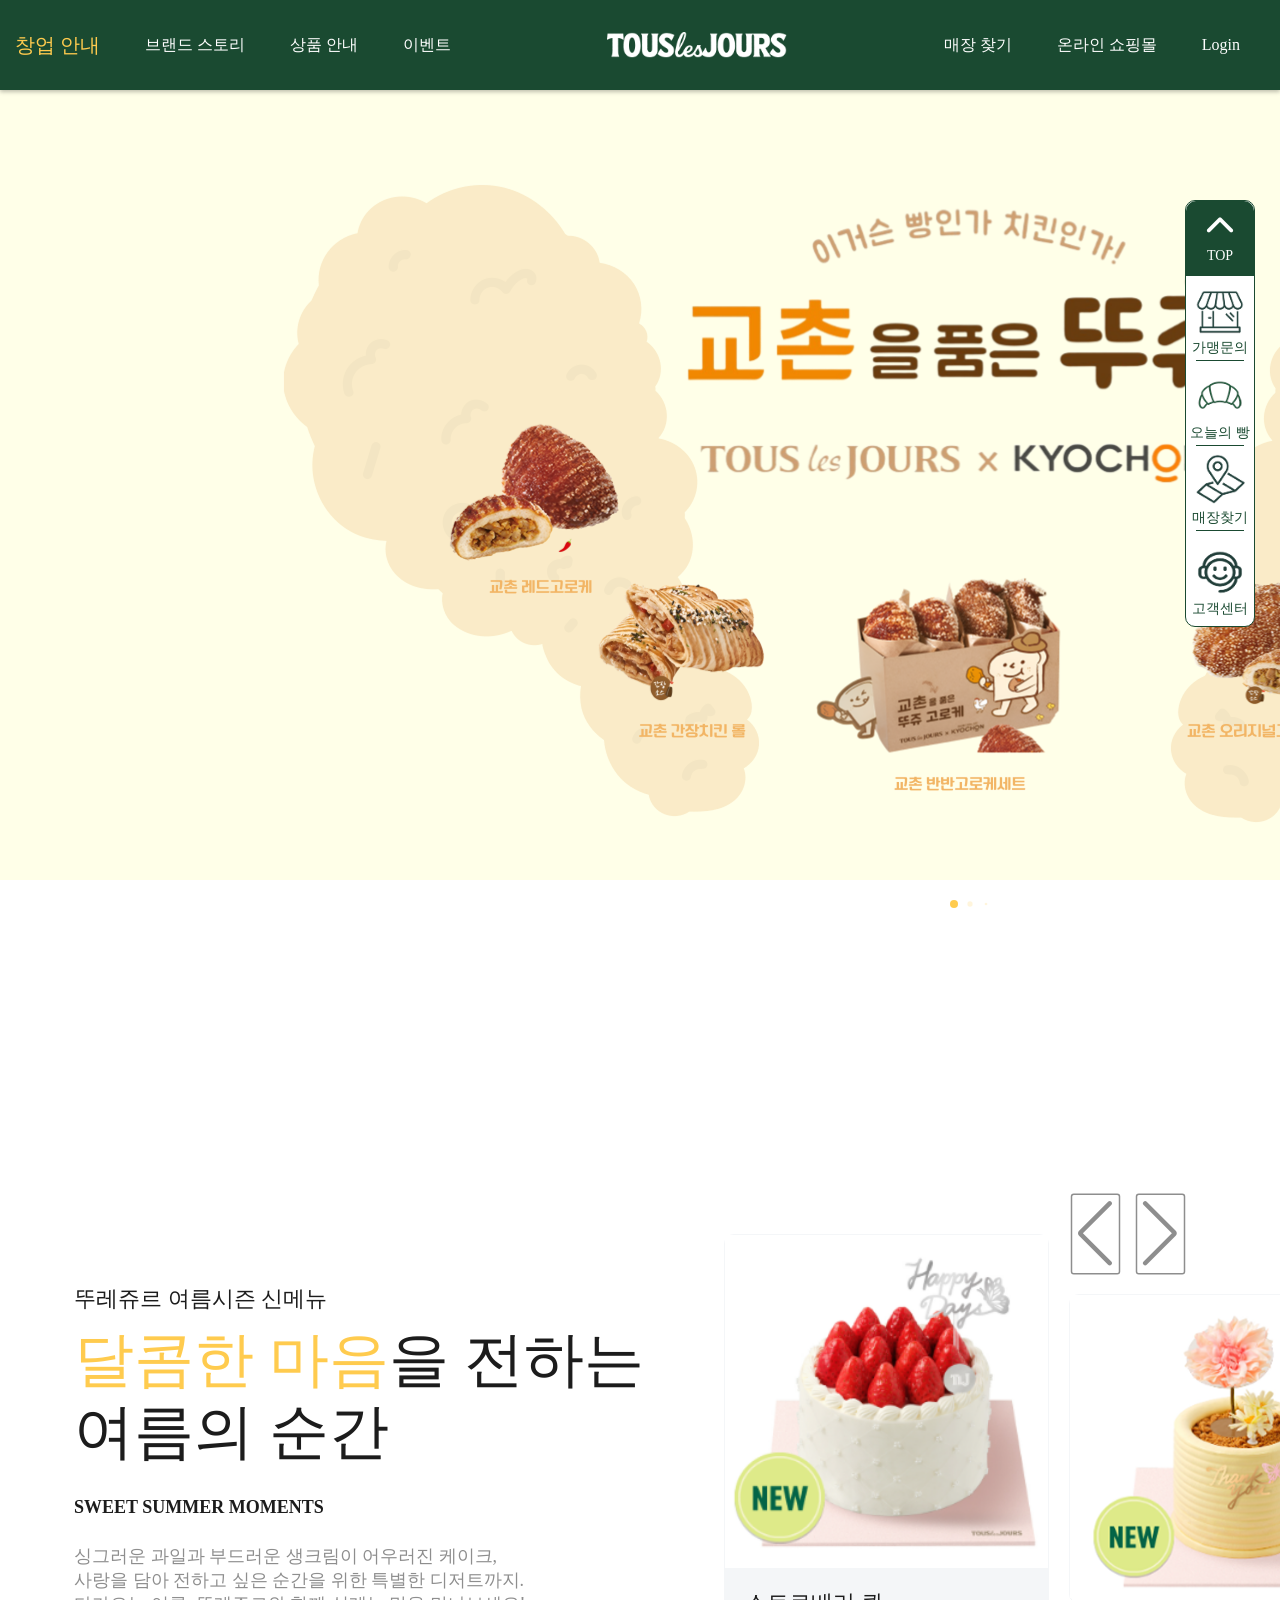
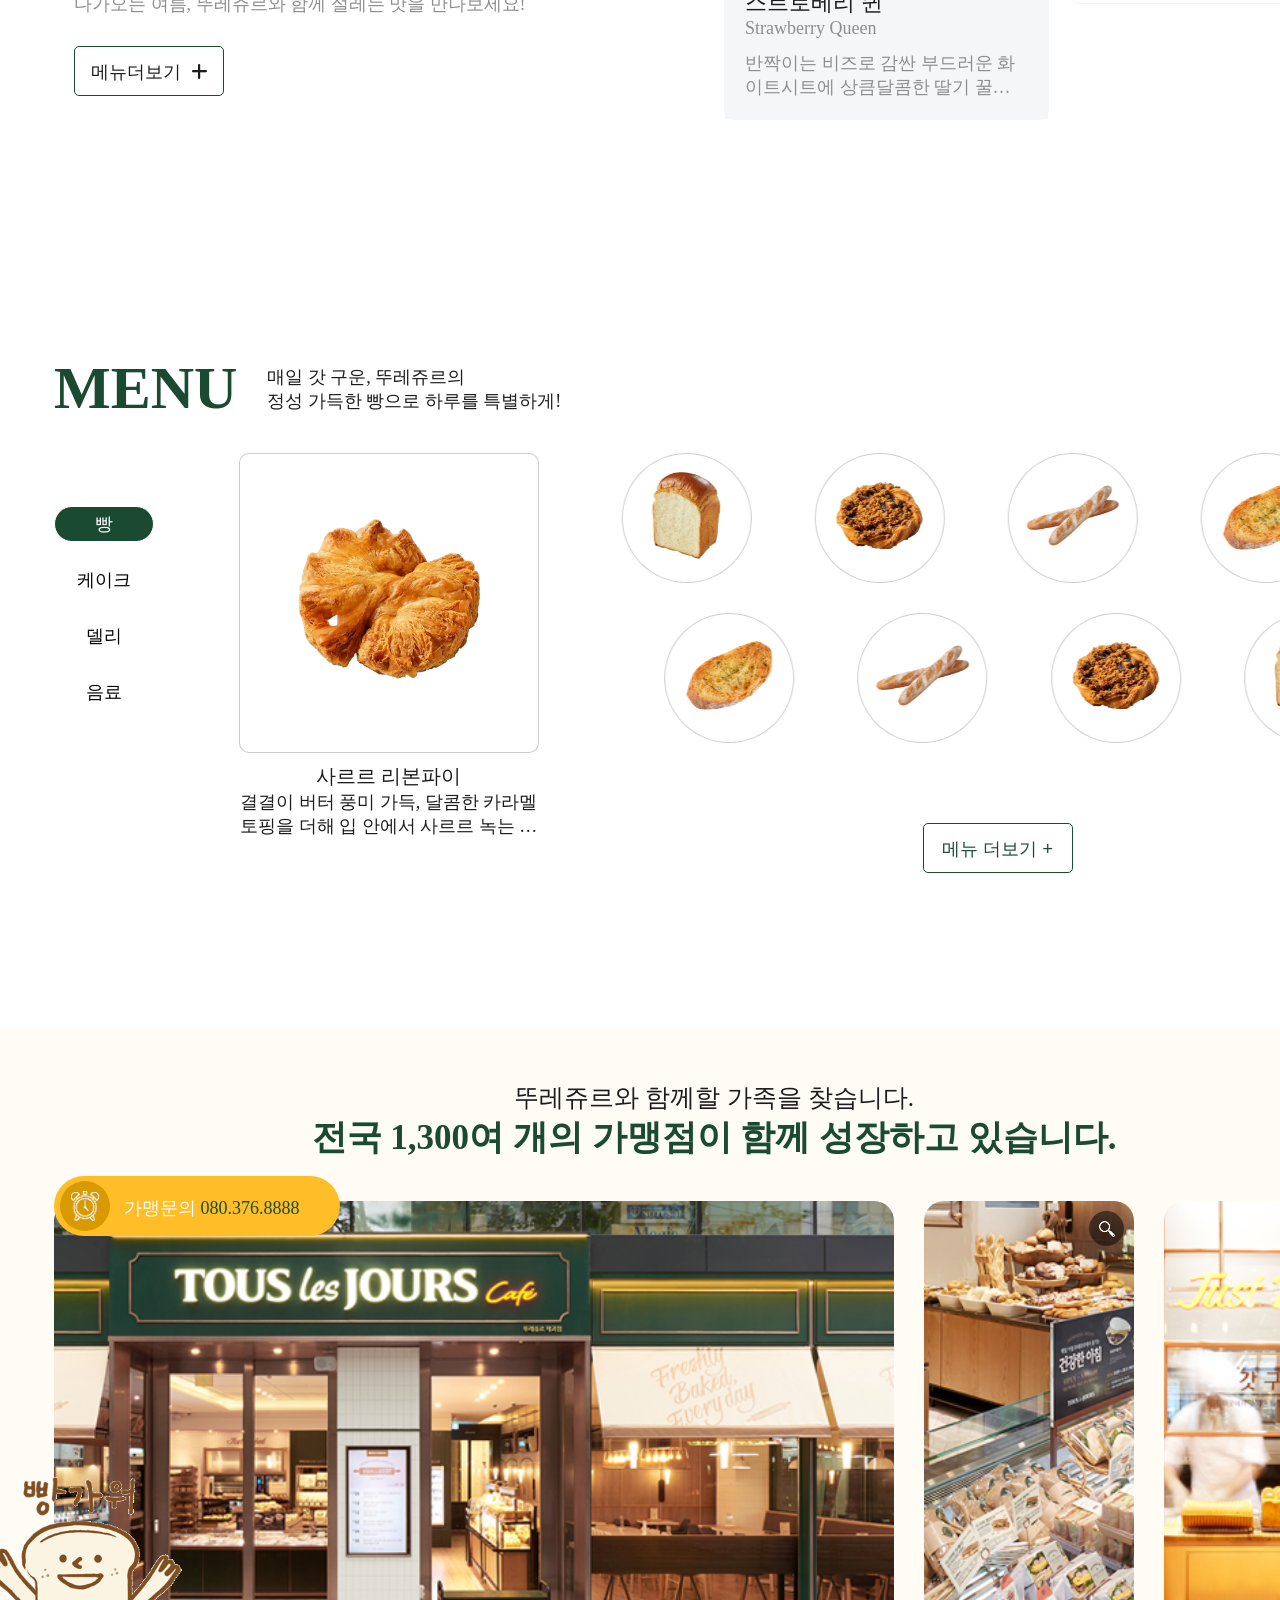
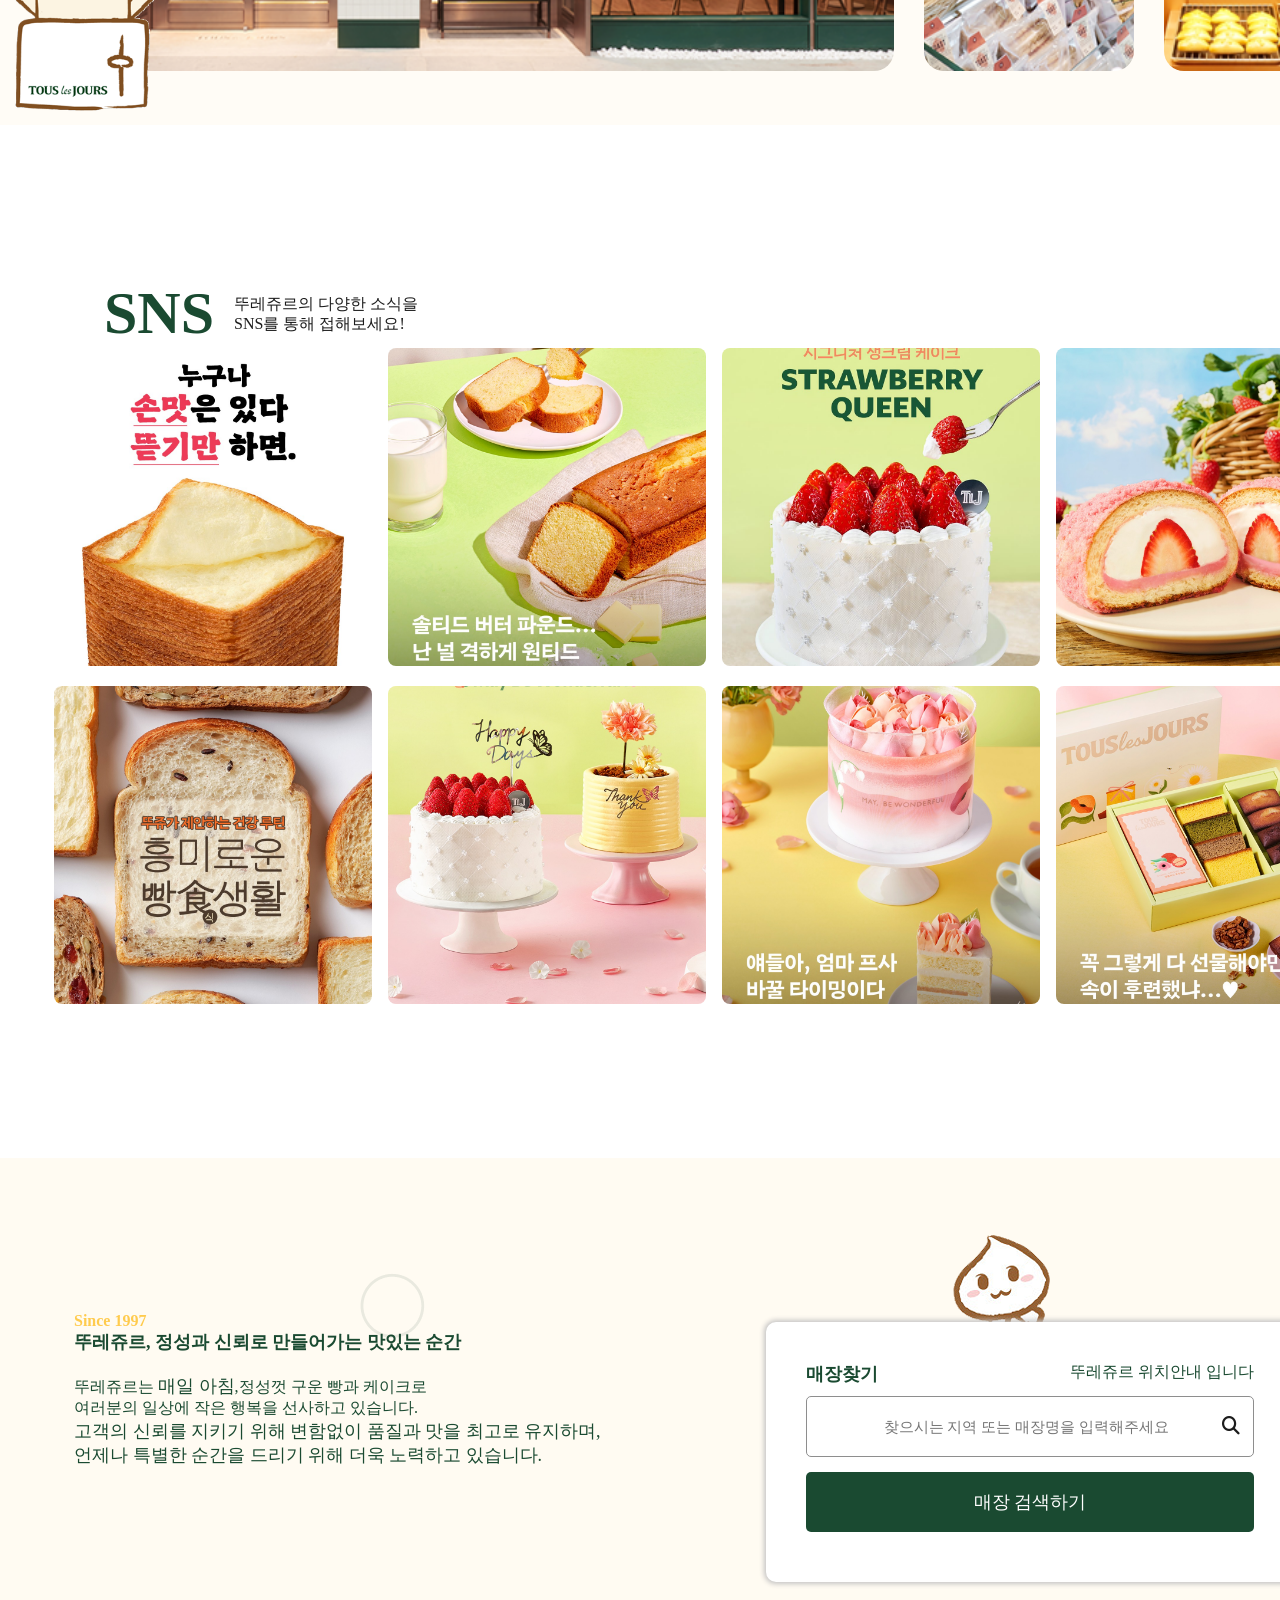
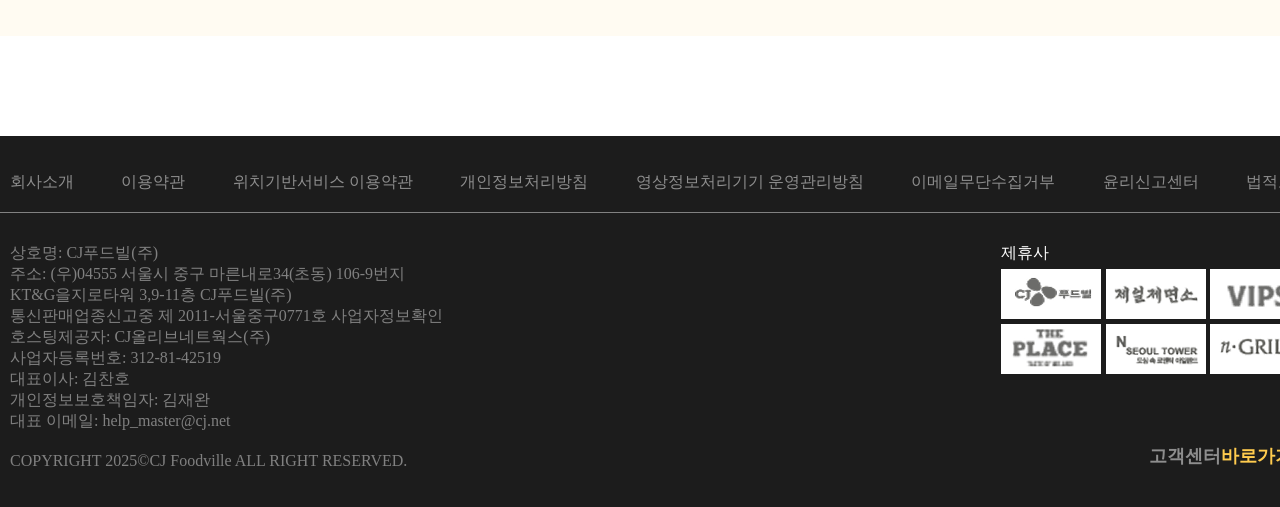
==== index.html @ 9da5d049 "lnital commit" ====
<!DOCTYPE html>
<html lang="en">

<head>
  <meta charset="UTF-8">
  <meta http-equiv="X-UA-Compatible" content="IE=edge">
  <meta name="viewport" content="width=device-width, initial-scale=1.0">
  <!-- 파비콘 -->
  <link rel="icon" href="images/pavicon.jpg">
  <title>뚜레쥬르</title>
  <link rel="stylesheet" href="css/style.css">
  <!-- swiper -->
  <link rel="stylesheet" href="https://cdn.jsdelivr.net/npm/swiper@11/swiper-bundle.min.css" />
  <!-- AOS -->
  <link rel="stylesheet" href="https://unpkg.com/aos@next/dist/aos.css" />

</head>

<body>
  <!-- header -->
  <header class="header">
    <!-- 서치 영역 -->
    <div class="search-header">
      <div class="search-wrap">
        <form action="">
          <input type="text" placeholder="Search">
        </form>
        <button class="close-btn">
          <i class="fa-solid fa-xmark fa-xl"></i>
        </button>
      </div>
    </div>
    <!-- 메뉴 영역 -->
    <div class="inner">
      <div class="container">
        <!-- nav -->
        <nav class="nav">
          <div class="gnb">
            <!-- 메뉴 로고 기준 왼쪽 -->
            <div class="gnb-left">
              <ul class="primary-menu">
                <li>
                  <a href="franchise.html">창업 안내</a>
                </li>
                <li>
                  <a href="brand.html">브랜드 스토리</a>
                </li>
                <li>
                  <a href="#none">상품 안내</a>
                  <!-- 서브 메뉴 -->
                  <div class="mega-menu">
                    <ul class="sub-menu">
                      <li>
                        <a href="product.html">전체</a>
                      </li>
                      <li>
                        <a href="#none">빵</a>
                      </li>
                      <li>
                        <a href="#none">케이크</a>
                      </li>
                      <li>
                        <a href="#none">델리</a>
                      </li>
                      <li>
                        <a href="#none">디저트/스낵</a>
                      </li>
                      <li>
                        <a href="#none">음료</a>
                      </li>
                    </ul>
                    <a href="#none">
                      <img src="images/test-img.png" alt="sub_menu-img">
                    </a>
                  </div>
                </li>
                <li>
                  <a href="#none">이벤트</a>
                  <!-- 서브 메뉴 -->
                  <div class="mega-menu">
                    <ul class="sub-menu">
                      <li>
                        <a href="#none">진행중인 이벤트</a>
                      </li>
                      <li>
                        <a href="#none">이벤트 당첨자</a>
                      </li>
                      <li>
                        <a href="#none">CJ ONE 멤버쉽</a>
                      </li>
                    </ul>
                    <a href="#none">
                      <img src="images/test-img.png" alt="sub_menu-img">
                    </a>
                  </div>
                </li>
              </ul>
            </div>
            <a href="index.html" id="logo">
              <img src="images/brand-logo-white.png" alt="logo-white">
              <img src="images/brand-logo.png" alt="logo-main-color">
            </a>
            <!-- 메뉴 오른쪽 -->
            <div class="gnb-right">
              <ul class="primary-menu">
                <li>
                  <a href="findStore.html">매장 찾기</a>
                </li>
                <li>
                  <a href="#none">온라인 쇼핑몰</a>
                  <!-- 서브 메뉴 -->
                  <div class="mega-menu">
                    <ul class="sub-menu">
                      <li>
                        <a href="#none">뚜레쥬르 앱</a>
                      </li>
                      <li>
                        <a href="#none">홈페이지 전용 예약 발송</a>
                      </li>
                      <li>
                        <a href="#none">꽃 케이크 택배배송</a>
                      </li>
                    </ul>
                    <a href="#none">
                      <img src="images/test-img.png" alt="sub_menu-img">
                    </a>
                  </div>
                </li>
                <li>
                  <a href="#none">Login</a>
                </li>
                <li>
                  <a href="#none">
                    <i class="fa-solid fa-magnifying-glass fa-lg reading-glasses"></i>
                  </a>
                </li>
              </ul>
            </div>
          </div>
        </nav>
        <div class="moblie-sec-wrap">
          <button class="hamburger">
            <i class="fa-solid fa-bars fa-xl"></i>
          </button>
          <a href="index.html" id="logo">
            <img src="images/brand-logo-white.png" alt="logo-white">
            <img src="images/brand-logo.png" alt="logo-main-color">
          </a>
          <button class="reading-glasses">
            <i class="fa-solid fa-magnifying-glass fa-lg"></i>
          </button>
        </div>
      </div>
    </div>
    <!--모바일 메뉴-->
    <div class="mobile-nav">
      <div class="mobile-nav-wrap">
        <div class="top-wrap">
          <button class="hamburger-close">
            <i class="fa-solid fa-xmark fa-xl"></i>
          </button>
          <a href="#none">Login</a>
        </div>
        <ul class="primary-menu">
          <li>
            <a href="franchise.html">창업 안내</a>
          </li>
          <li>
            <a href="brand.html">브랜드 스토리</a>
          </li>
          <li>
            <a href="product.html" class="accodion-btn">상품 안내</a>
            <!-- 서브 메뉴 -->
            <div class="mega-menu">
              <ul class="sub-menu">
                <li>
                  <a href="product.html">전체</a>
                </li>
                <li>
                  <a href="#none">빵</a>
                </li>
                <li>
                  <a href="#none">케이크</a>
                </li>
                <li>
                  <a href="#none">델리</a>
                </li>
                <li>
                  <a href="#none">디저트/스낵</a>
                </li>
                <li>
                  <a href="#none">음료</a>
                </li>
              </ul>
            </div>
          </li>
          <li>
            <a href="#none" class="accodion-btn">이벤트</a>
            <!-- 서브 메뉴 -->
            <div class="mega-menu">
              <ul class="sub-menu">
                <li>
                  <a href="#none">진행중인 이벤트</a>
                </li>
                <li>
                  <a href="#none">이벤트 당첨자</a>
                </li>
                <li>
                  <a href="#none">CJ ONE 멤버쉽</a>
                </li>
              </ul>
            </div>
          </li>
          <li>
            <a href="findStore.html">매장 찾기</a>
          </li>
          <li>
            <a href="#none" class="accodion-btn">온라인 쇼핑몰</a>
            <!-- 서브 메뉴 -->
            <div class="mega-menu">
              <ul class="sub-menu">
                <li>
                  <a href="#none">뚜레쥬르 앱</a>
                </li>
                <li>
                  <a href="#none">홈페이지 전용 예약 발송</a>
                </li>
                <li>
                  <a href="#none">꽃 케이크 택배배송</a>
                </li>
              </ul>
            </div>
          </li>
        </ul>
        <div class="sns_list">
          <p>Follow Us</p>
          <div class="sns_wrap">
            <div>
              <a href="#none">
                <img src="images/facebook.png" alt="facebook-icon">
              </a>
            </div>
            <div>
              <a href="#none">
                <img src="images/twitter.png" alt="twitter-icon">
              </a>
            </div>
            <div>
              <a href="#none">
                <img src="images/instargram.png" alt="instargram-icon">
              </a>
            </div>
          </div>
        </div>
      </div>
    </div>
  </header>
  <main>
    <!-- mainVisual 섹션 -->
    <section class="mainVisual">
      <div class="swiper mySwiper09">
        <div class="swiper-wrapper">
          <div class="swiper-slide"><img src="images/main-visual01l.png" alt="1"></div>
          <div class="swiper-slide"><img src="images/main-visual02.png" alt="2"></div>
          <div class="swiper-slide"><img src="images/main-visual03.png" alt="3"></div>
        </div>

      </div>
      <div class="swiper-pagination2"></div>
      <script src="https://cdn.jsdelivr.net/npm/swiper@11/swiper-bundle.min.js"></script>
    </section>
    <!--section :: new-menu-->
    <section class="new-menu">
      <div class="inner">
        <div class="new-menu-wrap">
          <ul>
            <li class="new-menu-left">
              <div class="cont-title-wrap" data-aos="fade-up" data-aos-duration="2000">
                <div class="cont-title-info">뚜레쥬르 여름시즌 신메뉴</div>
                <div class="cont-title"><span class="title-yellow"> 달콤한 마음</span>을 전하는 <br>
                  여름의 순간</div>
              </div>
              <div class="cont-text-box" data-aos="fade-up" data-aos-duration="2000">
                <div class="cont-text"><b>SWEET SUMMER MOMENTS</b></div>
                <div class="cont-text-info">싱그러운 과일과 부드러운 생크림이 어우러진 케이크,<br>사랑을 담아 전하고 싶은 순간을 위한 특별한 디저트까지.<br>다가오는 여름,
                  뚜레쥬르와 함께 설레는 맛을 만나보세요!</div>
                <div class="more-btn">
                  <a href="product.html">
                    메뉴더보기<i class="fa-solid fa-plus"></i>
                  </a>
                </div>
              </div>
            </li>
            <li class="new-menu-right" data-aos="fade-down" data-aos-easing="linear" data-aos-duration="1200">
              <div class="swiper-wrap">
                <div class="swiper">
                  <div class="swiper-overflow-container">
                    <div class="swiper-container">
                      <div class="swiper mySwiper10">
                        <div class="swiper-wrapper">
                          <div class="swiper-slide card1">
                            <div class="cont-gallery-list-box">
                              <img src="images/new-menu01.png" alt="">
                              <div class="cont-text-box">
                                <div class="cont-text">
                                  <div class="cont-text-inner">
                                    <div class="cont-text-title">스트로베리 퀸</div>
                                    <div class="cont-text-info">Strawberry Queen</div>
                                  </div>
                                </div>
                                <div class="cont-text-info">
                                  <div class="cont-text-info-wrap">
                                    반짝이는 비즈로 감싼 부드러운 화이트시트에
                                    상큼달콤한 딸기 꿀리를 샌드하고
                                    신선한 생딸기를 가득 올린 생크림 맛집!
                                    뚜레쥬르의 시그니처 케이크
                                  </div>
                                </div>
                              </div>
                            </div>
                          </div>
                          <div class="swiper-slide card2">
                            <div class="cont-gallery-list-box">
                              <img src="images/new-menu02.png" alt="">
                              <div class="cont-text-box">
                                <div class="cont-text">
                                  <div class="cont-text-inner">
                                    <div class="cont-text-title">잔망루피 피치 롤케이크</div>
                                    <div class="cont-text-info">Zanmang Loopy Peach Cake Roll</div>
                                  </div>
                                </div>
                                <div class="cont-text-info">
                                  <div class="cont-text-info-wrap">
                                    부드러운 시트에 달콤한 요거트 크림 사이 사이
                                    복숭아 잼이 조화되어 있는
                                    잔망루피 피치 롤케이크

                                  </div>
                                </div>
                              </div>
                            </div>
                          </div>
                          <div class="swiper-slide card3">
                            <div class="cont-gallery-list-box">
                              <img src="images/new-menu03.png" alt="">
                              <div class="cont-text-box">
                                <div class="cont-text">
                                  <div class="cont-text-inner">
                                    <div class="cont-text-title">하츄핑의 스타 플래닛</div>
                                    <div class="cont-text-info">Hachuping's Star Planet</div>
                                  </div>
                                </div>
                                <div class="cont-text-info">
                                  <div class="cont-text-info-wrap">
                                    초코&딸기 두 가지 맛을 즐길 수 있는 제품으로 하츄핑 AI 영상편지를 만들 수 있는 쿠폰이 동봉된 케이크
                                  </div>
                                </div>
                              </div>
                            </div>
                          </div>
                          <div class="swiper-slide card4">
                            <div class="cont-gallery-list-box">
                              <img src="images/new-menu04.png" alt="">
                              <div class="cont-text-box">
                                <div class="cont-text">
                                  <div class="cont-text-inner">
                                    <div class="cont-text-title">부드러운 초코 쉬폰</div>
                                    <div class="cont-text-info">fluffy chocolate chiffon cake</div>
                                  </div>
                                </div>
                                <div class="cont-text-info">
                                  <div class="cont-text-info-wrap">
                                    달콤한 초코 가나슈와 초코 크림이
                                    촉촉하고 폭신한 쉬폰을 만나
                                    더욱 맛있어진 초코 쉬폰 케이크
                                  </div>
                                </div>
                              </div>
                            </div>
                          </div>
                          <div class="swiper-slide card5">
                            <div class="cont-gallery-list-box">
                              <img src="images/new-menu05.png" alt="">
                              <div class="cont-text-box">
                                <div class="cont-text">
                                  <div class="cont-text-inner">
                                    <div class="cont-text-title">솔티드 버터 파운드</div>
                                    <div class="cont-text-info">salted butter pound cake</div>
                                  </div>
                                </div>
                                <div class="cont-text-info">
                                  <div class="cont-text-info-wrap">
                                    깊고 진한 풍미의 이즈니 버터에
                                    말돈 소금을 더해 고급스러운 짭짤함과
                                    담백한 맛을 즐길 수 있는 파운드
                                  </div>
                                </div>
                              </div>
                            </div>
                          </div>
                        </div>
                      </div>
                    </div>
                  </div>
                </div>
              </div>
              <div class="swiper-button-next"></div>
              <div class="swiper-button-prev"></div>
            </li>
          </ul>
        </div>
      </div>
    </section>
    <!-- menu 메뉴 섹션 -->
    <section class="menu">
      <div class="inner">
        <div class="text-box">
          <h2 class="title">MENU</h2>
          <p>
            매일 갓 구운, 뚜레쥬르의<br>
            정성 가득한 빵으로 하루를 특별하게!
          </p>
        </div>
        <div class="container">
          <div class="list">
            <ul class="tab-menu">
              <li class="active">
                <button class="tab-btn active">빵</button>
              </li>
              <li>
                <button class="tab-btn">케이크</button>
              </li>
              <li>
                <button class="tab-btn">델리</button>
              </li>
              <li>
                <button class="tab-btn">음료</button>
              </li>
            </ul>
          </div>
          <div class="menu-wrap">
            <div class="select-menu">
              <div class="thumb">
                <span class="mark"></span>
                <img src="">
              </div>
              <div class="menu-text">
                <p class="menu-name">피스타치오 블랙번</p>
                <p class="menu-info">
                  부드러운 빵 속에 피스타치오 생크림을 더하고
                  달콤 바삭한 초콜릿 코팅이 더해져
                  간식으로 즐기기 좋은 크림번
                </p>
              </div>
            </div>
            <div class="menu-list active">
              <div class="swiper mySwiper01">
                <div class="swiper-wrapper">
                  <div class="swiper-slide">
                    <button data-number="1" class="menu-select-btn">
                      <img src="images/menuImg/menu-img00.png" alt="">
                    </button>
                  </div>
                  <div class="swiper-slide">
                    <button data-number="2" class="menu-select-btn">
                      <img src="images/menuImg/menu-img01.png" alt="">
                    </button>
                  </div>
                  <div class="swiper-slide">
                    <button data-number="3" class="menu-select-btn">
                      <img src="images/menuImg/menu-img02.png" alt="">
                    </button>
                  </div>
                  <div class="swiper-slide">
                    <button data-number="4" class="menu-select-btn">
                      <img src="images/menuImg/menu-img03.png" alt="">
                    </button>
                  </div>
                  <div class="swiper-slide">
                    <button data-number="5" class="menu-select-btn">
                      <img src="images/menuImg/menu-img04.png" alt="">
                    </button>
                  </div>
                  <div class="swiper-slide">
                    <button data-number="6" class="menu-select-btn">
                      <img src="images/menuImg/menu-img05.png" alt="">
                    </button>
                  </div>
                  <div class="swiper-slide">
                    <button data-number="7" class="menu-select-btn">
                      <img src="images/menuImg/menu-img06.png" alt="">
                    </button>
                  </div>
                  <div class="swiper-slide">
                    <button data-number="8" class="menu-select-btn">
                      <img src="images/menuImg/menu-img07.png" alt="">
                    </button>
                  </div>
                  <div class="swiper-slide">
                    <button data-number="9" class="menu-select-btn">
                      <img src="images/menuImg/menu-img08.png" alt="">
                    </button>
                  </div>
                </div>
              </div>
              <div class="swiper mySwiper02" dir="rtl">
                <div class="swiper-wrapper">
                  <div class="swiper-slide">
                    <button data-number="1" class="menu-select-btn">
                      <img src="images/menuImg/menu-img00.png" alt="">
                    </button>
                  </div>
                  <div class="swiper-slide">
                    <button data-number="2" class="menu-select-btn">
                      <img src="images/menuImg/menu-img01.png" alt="">
                    </button>
                  </div>
                  <div class="swiper-slide">
                    <button data-number="3" class="menu-select-btn">
                      <img src="images/menuImg/menu-img02.png" alt="">
                    </button>
                  </div>
                  <div class="swiper-slide">
                    <button data-number="4" class="menu-select-btn">
                      <img src="images/menuImg/menu-img03.png" alt="">
                    </button>
                  </div>
                  <div class="swiper-slide">
                    <button data-number="5" class="menu-select-btn">
                      <img src="images/menuImg/menu-img04.png" alt="">
                    </button>
                  </div>
                  <div class="swiper-slide">
                    <button data-number="6" class="menu-select-btn">
                      <img src="images/menuImg/menu-img05.png" alt="">
                    </button>
                  </div>
                  <div class="swiper-slide">
                    <button data-number="7" class="menu-select-btn">
                      <img src="images/menuImg/menu-img06.png" alt="">
                    </button>
                  </div>
                  <div class="swiper-slide">
                    <button data-number="8" class="menu-select-btn">
                      <img src="images/menuImg/menu-img07.png" alt="">
                    </button>
                  </div>
                  <div class="swiper-slide">
                    <button data-number="9" class="menu-select-btn">
                      <img src="images/menuImg/menu-img08.png" alt="">
                    </button>
                  </div>
                </div>
              </div>
              <button class="more-btn" onclick="location.href='product.html'">메뉴 더보기 +</button>
            </div>
            <div class="menu-list">
              <div class="swiper mySwiper03">
                <div class="swiper-wrapper">
                  <div class="swiper-slide">
                    <button data-number="100" class="menu-select-btn">
                      <img src="images/menuImg/menu-cake01.png" alt="">
                    </button>
                  </div>
                  <div class="swiper-slide">
                    <button data-number="101" class="menu-select-btn">
                      <img src="images/menuImg/menu-cake02.png" alt="">
                    </button>
                  </div>
                  <div class="swiper-slide">
                    <button data-number="102" class="menu-select-btn">
                      <img src="images/menuImg/menu-cake03.png" alt="">
                    </button>
                  </div>
                  <div class="swiper-slide">
                    <button data-number="103" class="menu-select-btn">
                      <img src="images/menuImg/menu-cake04.png" alt="">
                    </button>
                  </div>
                  <div class="swiper-slide">
                    <button data-number="104" class="menu-select-btn">
                      <img src="images/menuImg/menu-cake05.png" alt="">
                    </button>
                  </div>
                  <div class="swiper-slide">
                    <button data-number="105" class="menu-select-btn">
                      <img src="images/menuImg/menu-cake06.png" alt="">
                    </button>
                  </div>
                  <div class="swiper-slide">
                    <button data-number="106" class="menu-select-btn">
                      <img src="images/menuImg/menu-cake07.png" alt="">
                    </button>
                  </div>
                  <div class="swiper-slide">
                    <button data-number="107" class="menu-select-btn">
                      <img src="images/menuImg/menu-cake08.png" alt="">
                    </button>
                  </div>
                </div>
              </div>
              <div class="swiper mySwiper04" dir="rtl">
                <div class="swiper-wrapper">
                  <div class="swiper-slide">
                    <button data-number="100" class="menu-select-btn">
                      <img src="images/menuImg/menu-cake01.png" alt="">
                    </button>
                  </div>
                  <div class="swiper-slide">
                    <button data-number="101" class="menu-select-btn">
                      <img src="images/menuImg/menu-cake02.png" alt="">
                    </button>
                  </div>
                  <div class="swiper-slide">
                    <button data-number="102" class="menu-select-btn">
                      <img src="images/menuImg/menu-cake03.png" alt="">
                    </button>
                  </div>
                  <div class="swiper-slide">
                    <button data-number="103" class="menu-select-btn">
                      <img src="images/menuImg/menu-cake04.png" alt="">
                    </button>
                  </div>
                  <div class="swiper-slide">
                    <button data-number="104" class="menu-select-btn">
                      <img src="images/menuImg/menu-cake05.png" alt="">
                    </button>
                  </div>
                  <div class="swiper-slide">
                    <button data-number="105" class="menu-select-btn">
                      <img src="images/menuImg/menu-cake06.png" alt="">
                    </button>
                  </div>
                  <div class="swiper-slide">
                    <button data-number="106" class="menu-select-btn">
                      <img src="images/menuImg/menu-cake07.png" alt="">
                    </button>
                  </div>
                  <div class="swiper-slide">
                    <button data-number="107" class="menu-select-btn">
                      <img src="images/menuImg/menu-cake08.png" alt="">
                    </button>
                  </div>
                </div>
              </div>
              <button class="more-btn">메뉴 더보기 +</button>
            </div>
            <div class="menu-list">
              <div class="swiper mySwiper05">
                <div class="swiper-wrapper">
                  <div class="swiper-slide">
                    <button data-number="200" class="menu-select-btn">
                      <img src="images/menuImg/menu-del01.png" alt="">
                    </button>
                  </div>
                  <div class="swiper-slide">
                    <button data-number="201" class="menu-select-btn">
                      <img src="images/menuImg/menu-del02.png" alt="">
                    </button>
                  </div>
                  <div class="swiper-slide">
                    <button data-number="202" class="menu-select-btn">
                      <img src="images/menuImg/menu-del03.png" alt="">
                    </button>
                  </div>
                  <div class="swiper-slide">
                    <button data-number="203" class="menu-select-btn">
                      <img src="images/menuImg/menu-del04.png" alt="">
                    </button>
                  </div>
                  <div class="swiper-slide">
                    <button data-number="204" class="menu-select-btn">
                      <img src="images/menuImg/menu-del05.png" alt="">
                    </button>
                  </div>
                  <div class="swiper-slide">
                    <button data-number="205" class="menu-select-btn">
                      <img src="images/menuImg/menu-del06.png" alt="">
                    </button>
                  </div>
                  <div class="swiper-slide">
                    <button data-number="206" class="menu-select-btn">
                      <img src="images/menuImg/menu-del07.png" alt="">
                    </button>
                  </div>
                  <div class="swiper-slide">
                    <button data-number="207" class="menu-select-btn">
                      <img src="images/menuImg/menu-del08.png" alt="">
                    </button>
                  </div>
                </div>
              </div>
              <div class="swiper mySwiper06" dir="rtl">
                <div class="swiper-wrapper">
                  <div class="swiper-slide">
                    <button data-number="200" class="menu-select-btn">
                      <img src="images/menuImg/menu-del01.png" alt="">
                    </button>
                  </div>
                  <div class="swiper-slide">
                    <button data-number="201" class="menu-select-btn">
                      <img src="images/menuImg/menu-del02.png" alt="">
                    </button>
                  </div>
                  <div class="swiper-slide">
                    <button data-number="202" class="menu-select-btn">
                      <img src="images/menuImg/menu-del03.png" alt="">
                    </button>
                  </div>
                  <div class="swiper-slide">
                    <button data-number="203" class="menu-select-btn">
                      <img src="images/menuImg/menu-del04.png" alt="">
                    </button>
                  </div>
                  <div class="swiper-slide">
                    <button data-number="204" class="menu-select-btn">
                      <img src="images/menuImg/menu-del05.png" alt="">
                    </button>
                  </div>
                  <div class="swiper-slide">
                    <button data-number="205" class="menu-select-btn">
                      <img src="images/menuImg/menu-del06.png" alt="">
                    </button>
                  </div>
                  <div class="swiper-slide">
                    <button data-number="206" class="menu-select-btn">
                      <img src="images/menuImg/menu-del07.png" alt="">
                    </button>
                  </div>
                  <div class="swiper-slide">
                    <button data-number="207" class="menu-select-btn">
                      <img src="images/menuImg/menu-del08.png" alt="">
                    </button>
                  </div>
                </div>
              </div>
              <button class="more-btn">메뉴 더보기 +</button>
            </div>
            <div class="menu-list">
              <div class="swiper mySwiper07">
                <div class="swiper-wrapper">
                  <div class="swiper-slide">
                    <button data-number="300" class="menu-select-btn">
                      <img src="images/menuImg/menu-drink01.png" alt="">
                    </button>
                  </div>
                  <div class="swiper-slide">
                    <button data-number="301" class="menu-select-btn">
                      <img src="images/menuImg/menu-drink02.png" alt="">
                    </button>
                  </div>
                  <div class="swiper-slide">
                    <button data-number="302" class="menu-select-btn">
                      <img src="images/menuImg/menu-drink03.png" alt="">
                    </button>
                  </div>
                  <div class="swiper-slide">
                    <button data-number="303" class="menu-select-btn">
                      <img src="images/menuImg/menu-drink04.png" alt="">
                    </button>
                  </div>
                  <div class="swiper-slide">
                    <button data-number="304" class="menu-select-btn">
                      <img src="images/menuImg/menu-drink05.png" alt="">
                    </button>
                  </div>
                  <div class="swiper-slide">
                    <button data-number="305" class="menu-select-btn">
                      <img src="images/menuImg/menu-drink06.png" alt="">
                    </button>
                  </div>
                  <div class="swiper-slide">
                    <button data-number="306" class="menu-select-btn">
                      <img src="images/menuImg/menu-drink07.png" alt="">
                    </button>
                  </div>
                  <div class="swiper-slide">
                    <button data-number="307" class="menu-select-btn">
                      <img src="images/menuImg/menu-drink08.png" alt="">
                    </button>
                  </div>
                </div>
              </div>
              <div class="swiper mySwiper08" dir="rtl">
                <div class="swiper-wrapper">
                  <div class="swiper-slide">
                    <button data-number="300" class="menu-select-btn">
                      <img src="images/menuImg/menu-drink01.png" alt="">
                    </button>
                  </div>
                  <div class="swiper-slide">
                    <button data-number="301" class="menu-select-btn">
                      <img src="images/menuImg/menu-drink02.png" alt="">
                    </button>
                  </div>
                  <div class="swiper-slide">
                    <button data-number="302" class="menu-select-btn">
                      <img src="images/menuImg/menu-drink03.png" alt="">
                    </button>
                  </div>
                  <div class="swiper-slide">
                    <button data-number="303" class="menu-select-btn">
                      <img src="images/menuImg/menu-drink04.png" alt="">
                    </button>
                  </div>
                  <div class="swiper-slide">
                    <button data-number="304" class="menu-select-btn">
                      <img src="images/menuImg/menu-drink05.png" alt="">
                    </button>
                  </div>
                  <div class="swiper-slide">
                    <button data-number="305" class="menu-select-btn">
                      <img src="images/menuImg/menu-drink06.png" alt="">
                    </button>
                  </div>
                  <div class="swiper-slide">
                    <button data-number="306" class="menu-select-btn">
                      <img src="images/menuImg/menu-drink07.png" alt="">
                    </button>
                  </div>
                  <div class="swiper-slide">
                    <button data-number="307" class="menu-select-btn">
                      <img src="images/menuImg/menu-drink08.png" alt="">
                    </button>
                  </div>
                </div>
              </div>
              <button class="more-btn">메뉴 더보기 +</button>
            </div>
          </div>
        </div>
      </div>
    </section>
    <!-- startup 창업 섹션 -->
    <section class="startUp">
      <div class="inner">
        <div class="text-box">
          <p>뚜레쥬르와 함께할 가족을 찾습니다.</p>
          <h2>전국 1,300여 개의 가맹점이 함께 성장하고 있습니다.</h2>
        </div>
        <div class="partner-box">
          <div class="box active">
            <a href="#none" onclick="test(this)">
              <span class="info">
                <span>
                  가맹문의 <span>080.376.8888</span>
                </span>
              </span>
              <span class="icon">
                <img src="images/startup/돋보기2.png" alt="gras-icon">
              </span>
            </a>
            <span class="back-icon">
              <img src="images/startup/빵식이1.gif" alt="">
            </span>
          </div>
          <div class="box">
            <a href="#none" onclick="test(this)">
              <span class="info">
                <span>
                  24시간 스피드 피드백 온라인 가맹 문의
                </span>
              </span>
              <span class="icon">
                <img src="images/startup/돋보기2.png" alt="gras-icon">
              </span>
            </a>
          </div>
          <div class="box">
            <a href="#none" onclick="test(this)">
              <span class="info">
                <span>
                  5분안에 알아보는 내점포 입지 점수
                </span>
              </span>
              <span class="icon">
                <img src="images/startup/돋보기2.png" alt="gras-icon">
              </span>
            </a>
          </div>
        </div>
      </div>
    </section>
    <!-- SNS -->
    <section class="sns">
      <div class="inner">
        <div class="sns-text">
          <h2 class="title">SNS</h2>
          <p class="desc">뚜레쥬르의 다양한 소식을 <br> SNS를 통해 접해보세요!</p>
        </div>
        <div class="sns-gallery-wrap">
          <div class="sns-gallery g-page1">
            <div class="g-pic-box"> <img src="./images/sns-card01.jpg" alt=""> </div>
            <div class="g-pic-box"> <img src="./images/sns-card02.jpg" alt=""> </div>
            <div class="g-pic-box"> <img src="./images/sns-card03.jpg" alt=""> </div>
            <div class="g-pic-box"> <img src="./images/sns-card04.jpg" alt=""></div>
          </div>
          <div class="sns-gallery g-page2">
            <div class="g-pic-box"> <img src="./images/sns-card05.jpg" alt=""></div>
            <div class="g-pic-box"><img src="./images/sns-card06.jpg" alt=""> </div>
            <div class="g-pic-box"> <img src="./images/sns-card07.jpg" alt=""></div>
            <div class="g-pic-box"> <img src="./images/sns-card08.jpg" alt=""></div>
          </div>
        </div>
      </div>
      <div class="sns-toggle-btn">
        <div class="btn-wrap">
          <span class="text">더 보기</span>
          <i class="fa-solid fa-chevron-down arrow"></i>
        </div>
      </div>
      </div>
      </div>
    </section>
    <!--search-burial 매장 찾기 섹션-->
    <section class="search-burial">
      <div class="inner">
        <div class="search-text">
          <h4>Since 1997</h4>
          <h3>뚜레쥬르, 정성과 신뢰로 만들어가는 맛있는 순간</h3>
          <p>뚜레쥬르는 <span>매일 아침</span>,정성껏 구운 빵과 케이크로<br>여러분의 일상에 작은 행복을 선사하고 있습니다.<br>
            <sapan class="mideadn">고객의 신뢰를 지키기 위해 변함없이 품질과 맛을 최고로 유지하며,<br>
              <span>언제나 특별한 순간</span>을 드리기 위해 더욱 노력하고 있습니다.
            </sapan>
          </p>
        </div>
        <div class="search-box">
          <div class="search-box-text">
            <h4>매장찾기</h4>
            <p>뚜레쥬르 위치안내 입니다</p>
          </div>
          <div class="search-box-test">
            <input type="text" placeholder=" 찾으시는 지역 또는 매장명을 입력해주세요" class="search-box-search"><i
              class="fa-solid fa-magnifying-glass"></i>
            <br>
          </div>
          <button class="search-button">매장 검색하기</button>
        </div>
      </div>
      <div class="creami">
        <img src="images/creami-img.png" alt="creami">
      </div>
      <div class="bbangsik">
        <img src="images/bbangsik-img.png" alt="creami">
      </div>
      <div class="ring">
        <img src="images/ring.png" alt="ring">
      </div>
    </section>
    <!-- mini_sub_menu -->
    <div class="sub-mini-menu">
      <div class="sub-mini-menu-wrap">
        <ul>
          <li><a href="#">
              <i class="fa-solid fa-chevron-up"></i>
              <p>TOP</p>
            </a></li>
          <li><a href="franchise.html">
              <span class="sub-mini-menu-icon1"></span>
              <p>가맹문의</p>
            </a></li>
          <li><a href="weather.html">
              <span class="sub-mini-menu-icon2"></span>
              <p>오늘의 빵</p>
            </a></li>
          <li><a href="findStore.html">
              <span class="sub-mini-menu-icon3"></span>
              <p>매장찾기</p>
            </a></li>
          <li><a href="CustomerService.html">
              <span class="sub-mini-menu-icon4"></span>
              <p>고객센터</p>
            </a></li>
        </ul>
      </div>
    </div>
  </main>
  <div class="footer">
    <div class="inner">
      <div class="footer-top ">
        <ul>
          <li><a href="#none">회사소개</a></li>
          <li><a href="#none">이용약관</a></li>
          <li><a href="#none">위치기반서비스 이용약관</a></li>
          <li><a href="#none">개인정보처리방침</a></li>
          <li><a href="#none">영상정보처리기기 운영관리방침</a></li>
          <li><a href="#none">이메일무단수집거부</a></li>
          <li><a href="#none">윤리신고센터</a></li>
          <li><a href="#none">법적고지</a></li>
        </ul>
        <div class="footer-bottom-brand mobile-brand">
          <h3 class="mobile-call">고객센터:<span>1577-0700</span></h3>
          <div class="footer-bottom-brand-top mobile-brand">
            <p>제휴사</p>
            <a href="#none"><img src="./images/footer-brand-img01.png" alt=""></a>
            <a href="#none"><img src="./images/footer-brand-img02.png" alt=""></a>

          </div>
          <div class="footer-bottom-brand-mid
          mobile-brand">
            <a href="#none"><img src="./images/footer-brand-img03.png" alt=""></a>
            <a href="#none"><img src="./images/footer-brand-img04.png" alt=""></a>
          </div>
          <div class="footer-bottom-brand-bottom">
            <a href="#none"><img src="./images/footer-brand-img05.png" alt=""></a>
            <a href="#none"><img src="./images/footer-brand-img06.png" alt=""></a>
          </div>
        </div>
      </div>
      <div class="footer-bottom">
        <div class="footer-bottom-text">
          <p>상호명: CJ푸드빌(주)<br>
            주소: (우)04555 서울시 중구 마른내로34(초동) 106-9번지<br> KT&G을지로타워 3,9-11층 CJ푸드빌(주)<br>
            통신판매업종신고중 제 2011-서울중구0771호 사업자정보확인<br>
            호스팅제공자: CJ올리브네트웍스(주)<br>
            사업자등록번호: 312-81-42519<br>
            대표이사: 김찬호<br>
            개인정보보호책임자: 김재완<br>
            대표 이메일: help_master@cj.net</p>
          <span>COPYRIGHT 2025©CJ Foodville ALL RIGHT RESERVED.</span>
        </div>
        <div class="footer-bottom-brand">
          <p>제휴사</p>
          <div class="footer-bottom-brand-top">
            <a href="#none"><img src="./images/footer-brand-img01.png" alt=""></a>
            <a href="#none"><img src="./images/footer-brand-img02.png" alt=""></a>
            <a href="#none"><img src="./images/footer-brand-img03.png" alt=""></a>
          </div>
          <div class="footer-bottom-brand-bottom">
            <a href="#none"><img src="./images/footer-brand-img04.png" alt=""></a>
            <a href="#none"><img src="./images/footer-brand-img05.png" alt=""></a>
            <a href="#none"><img src="./images/footer-brand-img06.png" alt=""></a>
          </div>
         <a href="CustomerService.html"><h3>고객센터<span>바로가기</span></h3></a>
        </div>
      </div>
    </div>
  </div>
  <!-- 모바일탑버튼 -->
<button class="btn-top" onclick="window.scrollTo({ top: 0, behavior: 'smooth' });">
  <i class="fas fa-arrow-up"></i>
</button>
<!-- 모바일탑버튼 스크립트 -->
<script>
  const topBtn = document.querySelector('.btn-top');

  window.addEventListener('scroll', () => {
    if (window.scrollY > 200) {
      topBtn.classList.add('show');
    } else {
      topBtn.classList.remove('show');
    }
  });
</script>
 
  <!-- Swiper JS -->
  <script src="https://cdn.jsdelivr.net/npm/swiper@11/swiper-bundle.min.js"></script>
  <!-- AOS -->
  <script src="https://unpkg.com/aos@next/dist/aos.js">
  </script>
  <script>
    AOS.init();
  </script>
  <!-- js -->
  <script src="js/mainSwiper.js"></script>
  <script src="js/object.js"></script>
  <script src="js/menuSelect.js"></script>
  <script src="js/style.js"></script>
</body>
</html>
---- css/style.css ----
@charset "UTF-8";
/* G마켓 산스 */
@import url("https://cdnjs.cloudflare.com/ajax/libs/font-awesome/6.7.2/css/all.min.css");
@font-face {
  font-family: "GmarketSansMedium";
  src: url("https://fastly.jsdelivr.net/gh/projectnoonnu/noonfonts_2001@1.1/GmarketSansMedium.woff") format("woff");
  font-weight: normal;
  font-style: normal;
}
/* 잘난체 */
@font-face {
  font-family: "yg-jalnan";
  src: url("https://fastly.jsdelivr.net/gh/projectnoonnu/noonfonts_four@1.2/JalnanOTF00.woff") format("woff");
  font-weight: normal;
  font-style: normal;
}
/* 폰트 어썸 CDN */
* {
  padding: 0;
  margin: 0;
  -webkit-box-sizing: border-box;
          box-sizing: border-box;
  font-size: 18px;
}

html, body, h1, h2, h3, h4, h5, h6, div, p, blockquote, pre, code, address, ul, ol, li, menu, nav, section, article, aside,
dl, dt, dd, table, thead, tbody, tfoot, label, caption, th, td, form, fieldset, legend, hr, input, button, textarea, object, figure, figcaption {
  margin: 0;
  padding: 0;
}

body {
  font-family: "GmarketSansMedium";
  color: #1c1c1c;
  font-style: normal;
  font-weight: normal;
}

a {
  color: #1c1c1c;
  text-decoration: none;
  font-weight: normal;
}

ul, ol, li {
  list-style: none;
}

button {
  cursor: pointer;
  background-color: white;
  border: none;
}

input {
  outline: none;
  border: none;
}

.inner {
  width: 1320px;
  margin: auto;
}

.title {
  font-size: 60px;
  font-family: "yg-jalnan";
  color: #1A4A31;
}

section {
  padding: 3rem;
  margin-bottom: 100px;
}

html {
  scroll-behavior: smooth;
}

.att {
  width: 300px;
  height: 100px;
  background: url(../images/주목.gif);
}

/*------------- header -------------*/
header {
  position: fixed;
  top: 0;
  width: 100%;
  height: 90px;
  -webkit-box-shadow: 0 2px 4px rgba(0, 0, 0, 0.25);
          box-shadow: 0 2px 4px rgba(0, 0, 0, 0.25);
  background-color: #1A4A31;
  z-index: 9999;
  -webkit-transition: 0.3s;
  transition: 0.3s;
}
header.active {
  background-color: rgba(255, 255, 255, 0.5);
  border-bottom: 1px solid #1A4A31;
  -webkit-box-shadow: none;
          box-shadow: none;
}
header.active .inner .container > .hamburger i,
header.active .inner .container > .reading-glasses i {
  color: #8E8E8E;
}
header.active .inner .container nav .gnb #logo img:nth-of-type(1) {
  display: none;
}
header.active .inner .container nav .gnb #logo img:nth-of-type(2) {
  display: block;
}
header.active .inner .container nav .gnb .gnb-left .primary-menu > li:first-child > a {
  color: #FFCB4E;
}
header.active .inner .container nav .gnb .primary-menu > li > a {
  color: #8E8E8E;
  -webkit-transition: 0.3s;
  transition: 0.3s;
}
header.active .moblie-sec-wrap > button {
  color: #8E8E8E;
}
header:hover {
  background-color: #1A4A31;
}
header:hover .inner .container nav .gnb #logo img:nth-of-type(1) {
  display: block;
}
header:hover .inner .container nav .gnb #logo img:nth-of-type(2) {
  display: none;
}
header:hover .inner .container nav .gnb .primary-menu > li > a {
  color: white;
}
header .search-header {
  position: absolute;
  opacity: 0;
  width: 100%;
  height: 0;
  background-color: rgba(0, 0, 0, 0.2);
  z-index: -1;
}
header .search-header i {
  color: #8E8E8E;
}
header .search-header .search-wrap {
  position: absolute;
  top: -90px;
  width: 100%;
  height: 90px;
  display: -webkit-box;
  display: -ms-flexbox;
  display: flex;
  -webkit-box-pack: justify;
      -ms-flex-pack: justify;
          justify-content: space-between;
  -webkit-box-align: center;
      -ms-flex-align: center;
          align-items: center;
  padding: 0 3rem;
  background-color: white;
  -webkit-transition: 0.3s;
  transition: 0.3s;
}
header .search-header form {
  width: 95%;
}
header .search-header input {
  display: block;
  width: 100%;
  height: 60px;
  font-size: 20px;
  font-weight: bold;
}
header .search-header input::-webkit-input-placeholder {
  color: #8E8E8E;
}
header .search-header input::-moz-placeholder {
  color: #8E8E8E;
}
header .search-header input:-ms-input-placeholder {
  color: #8E8E8E;
}
header .search-header input::-ms-input-placeholder {
  color: #8E8E8E;
}
header .search-header input::placeholder {
  color: #8E8E8E;
}
header .search-header .close-btn {
  width: 50px;
  height: 50px;
  border: none;
  background-color: transparent;
}
header .search-header.active {
  opacity: 1;
  height: 100vh;
  z-index: 1000;
}
header .search-header.active .search-wrap {
  top: 0;
}
header .inner {
  height: 100%;
}
header .inner .container {
  height: 100%;
  display: -webkit-box;
  display: -ms-flexbox;
  display: flex;
  -webkit-box-pack: justify;
      -ms-flex-pack: justify;
          justify-content: space-between;
  -webkit-box-align: center;
      -ms-flex-align: center;
          align-items: center;
  /*>a {
    position: absolute;
    left: 50%;
    top: 50%;
    transform: translate(-50%, -50%);
    color: white;
  }*/
}
header .inner .container > .moblie-sec-wrap {
  display: none;
}
header .inner .container > .moblie-sec-wrap > #logo img {
  width: 100%;
}
header .inner .container > .moblie-sec-wrap > #logo img:nth-child(2) {
  display: none;
}
header .inner .container > .moblie-sec-wrap > button {
  background-color: inherit;
  color: white;
}
header .inner .container nav {
  width: 100%;
  height: 100%;
}
header .inner .container nav .gnb {
  height: 100%;
  display: -webkit-box;
  display: -ms-flexbox;
  display: flex;
  -webkit-box-pack: justify;
      -ms-flex-pack: justify;
          justify-content: space-between;
  -webkit-box-align: center;
      -ms-flex-align: center;
          align-items: center;
}
header .inner .container nav .gnb .gnb-left .primary-menu > li:first-child a {
  color: #FFCB4E;
  font-size: 20px;
}
header .inner .container nav .gnb .gnb-left .primary-menu li:nth-child(4) .mega-menu .sub-menu {
  grid-template-columns: repeat(1, auto);
}
header .inner .container nav .gnb .gnb-left .primary-menu li:nth-child(3) .mega-menu .sub-menu li:nth-child(2n+1) a {
  margin-right: 50px;
}
header .inner .container nav .gnb #logo {
  width: 180px;
  height: 50px;
  display: -webkit-box;
  display: -ms-flexbox;
  display: flex;
  -webkit-box-pack: center;
      -ms-flex-pack: center;
          justify-content: center;
  -webkit-box-align: center;
      -ms-flex-align: center;
          align-items: center;
}
header .inner .container nav .gnb #logo img {
  width: 100%;
}
header .inner .container nav .gnb #logo img:nth-child(2) {
  display: none;
}
header .inner .container nav .gnb .gnb-right .primary-menu li:nth-child(2) .mega-menu .sub-menu {
  grid-template-columns: repeat(1, auto);
}
header .inner .container nav .gnb .primary-menu {
  display: -webkit-box;
  display: -ms-flexbox;
  display: flex;
  -webkit-box-pack: justify;
      -ms-flex-pack: justify;
          justify-content: space-between;
  -webkit-box-align: center;
      -ms-flex-align: center;
          align-items: center;
  height: 100%;
  gap: 15px;
}
header .inner .container nav .gnb .primary-menu > li > a {
  position: relative;
  display: block;
  height: 90px;
  line-height: 90px;
  padding: 0 15px;
  color: white;
  font-size: 16px;
}
header .inner .container nav .gnb .primary-menu > li > a > img {
  vertical-align: middle;
}
header .inner .container nav .gnb .primary-menu > li > a::after {
  content: "";
  position: absolute;
  width: 0;
  height: 3px;
  background-color: #FFCB4E;
  bottom: 0;
  left: 0;
  -webkit-transform: translateX(-50%);
          transform: translateX(-50%);
  -webkit-transition: 0.2s;
  transition: 0.2s;
}
header .inner .container nav .gnb .primary-menu > li > a:hover::after, header .inner .container nav .gnb .primary-menu > li > a.active::after {
  content: "";
  position: absolute;
  width: 100%;
  height: 3px;
  background-color: #FFCB4E;
  bottom: 0;
  left: 50%;
  -webkit-transform: translateX(-50%);
          transform: translateX(-50%);
}
header .inner .container nav .gnb .primary-menu > li .mega-menu {
  position: absolute;
  max-height: 0;
  overflow: hidden;
  padding: 0 20px;
  display: -webkit-box;
  display: -ms-flexbox;
  display: flex;
  -webkit-box-pack: justify;
      -ms-flex-pack: justify;
          justify-content: space-between;
  -webkit-box-align: center;
      -ms-flex-align: center;
          align-items: center;
  gap: 100px;
  background-color: white;
  -webkit-box-shadow: 0 0 8px rgba(0, 0, 0, 0.15);
          box-shadow: 0 0 8px rgba(0, 0, 0, 0.15);
  -webkit-transition: 0.2s;
  transition: 0.2s;
}
header .inner .container nav .gnb .primary-menu > li .mega-menu > a {
  display: block;
  width: 40%;
  -webkit-transition: 0.2s;
  transition: 0.2s;
}
header .inner .container nav .gnb .primary-menu > li .mega-menu > a > img {
  display: block;
  width: 150px;
  height: 150px;
  margin: auto;
}
header .inner .container nav .gnb .primary-menu > li .mega-menu .sub-menu {
  width: 60%;
  display: grid;
  grid-template-columns: repeat(2, auto);
  gap: 10px;
}
header .inner .container nav .gnb .primary-menu > li .mega-menu .sub-menu a {
  display: block;
  padding: 5px 0;
  color: #8E8E8E;
  -webkit-transition: 0.2s;
  transition: 0.2s;
}
header .inner .container nav .gnb .primary-menu > li .mega-menu .sub-menu a:hover {
  color: #1A4A31;
}
header .inner .container nav .gnb .primary-menu > li .mega-menu.active {
  max-height: 500px;
  padding: 20px;
}
header .inner .container > button {
  display: none;
  background-color: transparent;
  border: none;
  color: white;
}
header .mobile-nav {
  display: none;
}

/*------------- 모바일 탑버튼 -------------*/
.btn-top {
  display: none;
}

/*------------- mainVisual -------------*/
.mainVisual {
  margin-top: 60px;
  padding: 0;
}
.mainVisual .swiper-wrapper {
  height: 820px;
  width: 1320px;
  width: 100%;
}
.mainVisual .swiper-pagination2-horizontal.swiper-pagination-bullets.swiper-pagination-bullets-dynamic {
  top: 930px;
}
.mainVisual .swiper-pagination2 {
  width: 40%;
  height: 40px;
  margin-left: 970px;
  margin-top: 20px;
}
.mainVisual .swiper-pagination-bullet {
  background-color: #FFCB4E;
}

/* section :new-menu */
.new-menu .inner {
  padding-top: 140px;
  overflow: hidden;
}
.new-menu .inner .new-menu-wrap ul {
  display: -webkit-box;
  display: -ms-flexbox;
  display: flex;
  -webkit-box-pack: justify;
      -ms-flex-pack: justify;
          justify-content: space-between;
  width: 100%;
}
.new-menu .inner .new-menu-wrap ul .new-menu-left {
  left: -30px;
  position: relative;
  background-color: rgba(255, 255, 255, 0.8);
  padding: 50px;
  border-radius: 10px;
}
.new-menu .inner .new-menu-wrap ul .new-menu-left .cont-title-wrap .cont-title-info {
  font-family: "GmarketSansMedium";
  font-size: 22px;
  margin-bottom: 10px;
}
.new-menu .inner .new-menu-wrap ul .new-menu-left .cont-title-wrap .cont-title {
  font-size: 60px;
  line-height: 1.2;
  margin-bottom: 25px;
}
.new-menu .inner .new-menu-wrap ul .new-menu-left .cont-title-wrap .cont-title .title-yellow {
  color: #FFCB4E;
  font-size: 60px;
}
.new-menu .inner .new-menu-wrap ul .new-menu-left .cont-text-box {
  font-family: "GmarketSansMedium";
}
.new-menu .inner .new-menu-wrap ul .new-menu-left .cont-text-box .cont-text {
  font-size: 22px;
  margin-bottom: 25px;
}
.new-menu .inner .new-menu-wrap ul .new-menu-left .cont-text-box .cont-text-info {
  color: #8E8E8E;
  margin-bottom: 30px;
}
.new-menu .inner .new-menu-wrap ul .new-menu-left .cont-text-box .more-btn {
  font-size: 18px;
  border: 1px solid #1A4A31;
  width: 150px;
  height: 50px;
  border-radius: 5px;
  text-align: center;
  line-height: 50px;
  color: #1A4A31;
  cursor: pointer;
  -webkit-transition: 0.3s;
  transition: 0.3s;
  -webkit-transition: 0.5s;
  transition: 0.5s;
}
.new-menu .inner .new-menu-wrap ul .new-menu-left .cont-text-box .more-btn:hover {
  background-color: #1A4A31;
  color: white;
}
.new-menu .inner .new-menu-wrap ul .new-menu-left .cont-text-box .more-btn:hover {
  background: #1A4A31;
}
.new-menu .inner .new-menu-wrap ul .new-menu-left .cont-text-box .more-btn:hover a {
  color: #fff;
}
.new-menu .inner .new-menu-wrap ul .new-menu-left .cont-text-box .more-btn i {
  padding-left: 10px;
}
.new-menu .inner .new-menu-wrap ul .new-menu-right {
  position: relative;
  -webkit-box-flex: 1;
      -ms-flex: 1;
          flex: 1;
}
.new-menu .inner .new-menu-wrap ul .new-menu-right .swiper-wrap .swiper .swiper-overflow-container .swiper-container {
  width: 100%;
}
.new-menu .inner .new-menu-wrap ul .new-menu-right .swiper-wrap .swiper .swiper-overflow-container .swiper-container .mySwiper10 .swiper-wrapper .swiper-slide {
  border: 1px solid #F4F6F8;
  width: 50%;
  border-radius: 10px;
  -webkit-transition: -webkit-transform 0.5s ease;
  transition: -webkit-transform 0.5s ease;
  transition: transform 0.5s ease;
  transition: transform 0.5s ease, -webkit-transform 0.5s ease;
  /* .swiper-slide-active 되었을때만 텍스트가생김 */
}
.new-menu .inner .new-menu-wrap ul .new-menu-right .swiper-wrap .swiper .swiper-overflow-container .swiper-container .mySwiper10 .swiper-wrapper .swiper-slide.swiper-slide-prev, .new-menu .inner .new-menu-wrap ul .new-menu-right .swiper-wrap .swiper .swiper-overflow-container .swiper-container .mySwiper10 .swiper-wrapper .swiper-slide.swiper-slide-next {
  -webkit-transform: translateY(60px);
          transform: translateY(60px);
}
.new-menu .inner .new-menu-wrap ul .new-menu-right .swiper-wrap .swiper .swiper-overflow-container .swiper-container .mySwiper10 .swiper-wrapper .swiper-slide.swiper-slide-active {
  -webkit-transform: translateY(0);
          transform: translateY(0);
}
.new-menu .inner .new-menu-wrap ul .new-menu-right .swiper-wrap .swiper .swiper-overflow-container .swiper-container .mySwiper10 .swiper-wrapper .swiper-slide.swiper-slide-active .cont-gallery-list-box .cont-text-box {
  display: block;
}
.new-menu .inner .new-menu-wrap ul .new-menu-right .swiper-wrap .swiper .swiper-overflow-container .swiper-container .mySwiper10 .swiper-wrapper .swiper-slide .cont-gallery-list-box img {
  width: 100%;
}
.new-menu .inner .new-menu-wrap ul .new-menu-right .swiper-wrap .swiper .swiper-overflow-container .swiper-container .mySwiper10 .swiper-wrapper .swiper-slide .cont-gallery-list-box .cont-text-box {
  display: none;
  padding: 20px;
  background-color: #F4F6F8;
}
.new-menu .inner .new-menu-wrap ul .new-menu-right .swiper-wrap .swiper .swiper-overflow-container .swiper-container .mySwiper10 .swiper-wrapper .swiper-slide .cont-gallery-list-box .cont-text-box .cont-text-inner .cont-text-title {
  font-size: 22px;
}
.new-menu .inner .new-menu-wrap ul .new-menu-right .swiper-wrap .swiper .swiper-overflow-container .swiper-container .mySwiper10 .swiper-wrapper .swiper-slide .cont-gallery-list-box .cont-text-box .cont-text-inner .cont-text-info {
  font-family: "GmarketSansMedium";
  color: #8E8E8E;
  margin-bottom: 12px;
}
.new-menu .inner .new-menu-wrap ul .new-menu-right .swiper-wrap .swiper .swiper-overflow-container .swiper-container .mySwiper10 .swiper-wrapper .swiper-slide .cont-gallery-list-box .cont-text-info .cont-text-info-wrap {
  font-family: "GmarketSansMedium";
  color: #8E8E8E;
  display: -webkit-box;
  -webkit-line-clamp: 2;
  -webkit-box-orient: vertical;
  overflow: hidden;
  text-overflow: ellipsis;
  word-break: break-word;
  overflow-wrap: break-word;
}
.new-menu .inner .new-menu-wrap ul .swiper-button-next {
  top: 0px;
  left: 65%;
  -webkit-transform: scale(1.5);
          transform: scale(1.5);
  background-color: #fff;
  color: #8E8E8E;
}
.new-menu .inner .new-menu-wrap ul .swiper-button-next::after {
  border: 1px solid #8E8E8E;
  padding: 4px;
  border-radius: 2px;
}
.new-menu .inner .new-menu-wrap ul .swiper-button-prev {
  top: 0px;
  left: 55%;
  -webkit-transform: scale(1.5);
          transform: scale(1.5);
  color: #8E8E8E;
}
.new-menu .inner .new-menu-wrap ul .swiper-button-prev::after {
  border: 1px solid #8E8E8E;
  padding: 4px;
  border-radius: 2px;
}

/*------------- section.menu -------------*/
.menu {
  margin-top: 90px;
}
.menu .inner .text-box {
  display: -webkit-box;
  display: -ms-flexbox;
  display: flex;
  -webkit-box-align: center;
      -ms-flex-align: center;
          align-items: center;
  gap: 30px;
  margin-bottom: 30px;
}
.menu .inner .container {
  width: 100%;
  display: -webkit-box;
  display: -ms-flexbox;
  display: flex;
  -webkit-box-align: center;
      -ms-flex-align: center;
          align-items: center;
  gap: 30px;
}
.menu .inner .container .list {
  width: 10%;
  margin-bottom: 90px;
}
.menu .inner .container .list .tab-menu .tab-btn {
  margin-bottom: 20px;
  padding: 5px 0;
  width: 100px;
  border-radius: 130px;
  -webkit-transition: 0.2s;
  transition: 0.2s;
  border: 1px solid white;
}
.menu .inner .container .list .tab-menu .tab-btn.active {
  background-color: #1A4A31;
  color: white;
}
.menu .inner .container .list .tab-menu .tab-btn:hover {
  border: 1px solid #1A4A31;
}
.menu .inner .container .menu-wrap {
  width: 90%;
  display: -webkit-box;
  display: -ms-flexbox;
  display: flex;
  -webkit-box-pack: justify;
      -ms-flex-pack: justify;
          justify-content: space-between;
  gap: 30px;
}
.menu .inner .container .menu-wrap .select-menu {
  width: 35%;
  text-align: center;
}
.menu .inner .container .menu-wrap .select-menu .thumb {
  display: -webkit-box;
  display: -ms-flexbox;
  display: flex;
  -webkit-box-pack: center;
      -ms-flex-pack: center;
          justify-content: center;
  -webkit-box-align: center;
      -ms-flex-align: center;
          align-items: center;
  border: 1px solid rgba(0, 0, 0, 0.2);
  background-color: white;
  border-radius: 10px;
  width: 300px;
  height: 300px;
  margin: auto;
}
.menu .inner .container .menu-wrap .select-menu .thumb img {
  width: 80%;
}
.menu .inner .container .menu-wrap .select-menu .menu-text {
  margin-top: 10px;
}
.menu .inner .container .menu-wrap .select-menu .menu-text .menu-name {
  font-family: "yg-jalnan";
  font-size: 20px;
}
.menu .inner .container .menu-wrap .select-menu .menu-text .menu-info {
  width: 75%;
  display: -webkit-box;
  -webkit-line-clamp: 2;
  -webkit-box-orient: vertical;
  overflow: hidden;
  margin: auto;
}
.menu .inner .container .menu-wrap .menu-list {
  width: 65%;
  display: none;
  overflow: hidden;
}
.menu .inner .container .menu-wrap .menu-list.active {
  display: block;
}
.menu .inner .container .menu-wrap .menu-list .swiper {
  margin-bottom: 30px;
  width: 100%;
}
.menu .inner .container .menu-wrap .menu-list .swiper .swiper-slide button {
  width: 130px;
  height: 130px;
  border: 1px solid rgba(0, 0, 0, 0.2);
  border-radius: 100%;
  overflow: hidden;
  -webkit-transition: 0.3s;
  transition: 0.3s;
}
.menu .inner .container .menu-wrap .menu-list .swiper .swiper-slide button:hover {
  border-color: #1A4A31;
}
.menu .inner .container .menu-wrap .menu-list .swiper .swiper-slide button img {
  width: 85%;
}
.menu .inner .container .menu-wrap .more-btn {
  font-size: 18px;
  border: 1px solid #1A4A31;
  width: 150px;
  height: 50px;
  border-radius: 5px;
  text-align: center;
  line-height: 50px;
  color: #1A4A31;
  cursor: pointer;
  -webkit-transition: 0.3s;
  transition: 0.3s;
  display: block;
  margin: 80px auto 0 auto;
}
.menu .inner .container .menu-wrap .more-btn:hover {
  background-color: #1A4A31;
  color: white;
}
.menu .swiper-wrapper {
  -webkit-transition-timing-function: linear;
          transition-timing-function: linear;
}

/*------------- section.startup -------------*/
.startUp {
  background-color: #FFFCF6;
}
.startUp .inner .text-box {
  text-align: center;
  margin-bottom: 40px;
}
.startUp .inner .text-box p {
  font-size: 25px;
}
.startUp .inner .text-box h2 {
  color: #1A4A31;
  font-size: 35px;
  font-family: "yg-jalnan";
}
.startUp .inner .partner-box {
  width: 100%;
  display: -webkit-box;
  display: -ms-flexbox;
  display: flex;
  gap: 30px;
}
.startUp .inner .partner-box .box {
  -webkit-box-flex: 1;
      -ms-flex: 1;
          flex: 1;
  height: 470px;
  -webkit-transition: 0.5s;
  transition: 0.5s;
}
.startUp .inner .partner-box .box a {
  position: relative;
  display: block;
  width: 100%;
  height: 100%;
  background-size: cover !important;
  background-repeat: no-repeat !important;
  background-position: center !important;
  border-radius: 20px;
}
.startUp .inner .partner-box .box a .info {
  width: 0;
  height: 60px;
  position: absolute;
  top: -25px;
  display: block;
  line-height: 65px;
  background-color: #ffbe27;
  border-radius: 130px;
  color: white;
  overflow: hidden;
  -webkit-transition: 0.5s;
  transition: 0.5s;
}
.startUp .inner .partner-box .box a .info::after {
  content: "";
  position: absolute;
  left: 6px;
  top: 50%;
  width: 0;
  height: 50px;
  background-color: #D99A00;
  background-image: url("../images/startup/startup-arlm.png");
  background-size: 60% !important;
  background-position: center !important;
  background-repeat: no-repeat !important;
  border-radius: 100%;
  -webkit-transform: translateY(-50%);
          transform: translateY(-50%);
}
.startUp .inner .partner-box .box a .info > span > span {
  color: #1A4A31;
}
.startUp .inner .partner-box .box a .icon {
  position: absolute;
  right: 10px;
  top: 10px;
  width: 35px;
  height: 35px;
  background-color: rgba(0, 0, 0, 0.5);
  border-radius: 50%;
  display: -webkit-box;
  display: -ms-flexbox;
  display: flex;
  -webkit-box-pack: center;
      -ms-flex-pack: center;
          justify-content: center;
  -webkit-box-align: center;
      -ms-flex-align: center;
          align-items: center;
}
.startUp .inner .partner-box .box:nth-child(1) {
  position: relative;
}
.startUp .inner .partner-box .box:nth-child(1) a {
  background: url("../images/startup/startup01.png");
}
.startUp .inner .partner-box .box:nth-child(1) .back-icon {
  width: 250px;
  height: 250px;
  position: absolute;
  bottom: -50px;
  left: -100px;
  display: -webkit-box;
  display: -ms-flexbox;
  display: flex;
  -webkit-box-pack: center;
      -ms-flex-pack: center;
          justify-content: center;
  -webkit-box-align: center;
      -ms-flex-align: center;
          align-items: center;
}
.startUp .inner .partner-box .box:nth-child(1) .back-icon img {
  width: 100%;
}
.startUp .inner .partner-box .box:nth-child(2) a {
  background: url("../images/startup/startup02.png");
}
.startUp .inner .partner-box .box:nth-child(2) a .info::after {
  background-image: url("../images/startup/startup-telephone.png");
}
.startUp .inner .partner-box .box:nth-child(3) a {
  background: url("../images/startup/startup03.png");
}
.startUp .inner .partner-box .box:nth-child(3) a .info::after {
  background-image: url("../images/startup/startup-search.png");
}
.startUp .inner .partner-box .box.active {
  -webkit-box-flex: 4;
      -ms-flex: 4;
          flex: 4;
}
.startUp .inner .partner-box .box.active .info {
  width: auto;
  padding: 0 40px 0 70px;
}
.startUp .inner .partner-box .box.active .info::after {
  width: 50px;
}
.startUp .inner .partner-box .box.active .icon {
  opacity: 0;
}

/* ------------- section.sns ------------- */
.sns .inner .sns-text {
  display: -webkit-box;
  display: -ms-flexbox;
  display: flex;
  -webkit-box-align: center;
      -ms-flex-align: center;
          align-items: center;
}
.sns .inner .sns-text .title {
  margin-left: 50px;
}
.sns .inner .sns-text .desc {
  font-family: "GmarketSansMedium";
  font-size: 16px;
  margin-left: 20px;
  line-height: 20px;
}
.sns .inner .sns-gallery-wrap {
  display: -webkit-box;
  display: -ms-flexbox;
  display: flex;
  -webkit-box-orient: vertical;
  -webkit-box-direction: normal;
      -ms-flex-direction: column;
          flex-direction: column;
  gap: 20px;
  -webkit-box-align: center;
      -ms-flex-align: center;
          align-items: center;
}
.sns .inner .sns-gallery-wrap .sns-gallery {
  display: grid;
  grid-template-columns: repeat(4, 1fr);
  gap: 16px;
  -webkit-box-pack: center;
      -ms-flex-pack: center;
          justify-content: center;
}
.sns .inner .sns-gallery-wrap .sns-gallery .g-pic-box {
  width: 100%;
  aspect-ratio: 1/1;
  background-color: #eee;
  border-radius: 8px;
  display: -webkit-box;
  display: -ms-flexbox;
  display: flex;
  -webkit-box-align: center;
      -ms-flex-align: center;
          align-items: center;
  -webkit-box-pack: center;
      -ms-flex-pack: center;
          justify-content: center;
  font-size: 1.5rem;
  overflow: hidden;
}
.sns .inner .sns-gallery-wrap .sns-gallery .g-pic-box img {
  width: 100%;
  height: 100%;
  -o-object-fit: cover;
     object-fit: cover;
  -o-object-position: center;
     object-position: center;
  -webkit-transition: 0.5s;
  transition: 0.5s;
}
.sns .inner .sns-gallery-wrap .sns-gallery .g-pic-box:hover img {
  scale: 1.3;
}
.sns .sns-toggle-btn {
  display: none;
}

/* ------------- section.search-burial ------------- */
.search-burial {
  position: relative;
  -webkit-box-pack: justify;
      -ms-flex-pack: justify;
          justify-content: space-between;
  background-color: rgba(255, 202, 78, 0.0745098039);
}
.search-burial .bbangsik {
  position: absolute;
  left: 1470px;
  top: 300px;
  scale: 0.8;
}
.search-burial .creami {
  position: absolute;
  left: 950px;
  top: 70px;
}
.search-burial .ring {
  position: absolute;
  left: 360px;
  top: 115px;
}
.search-burial .inner {
  display: -webkit-box;
  display: -ms-flexbox;
  display: flex;
  -webkit-box-pack: justify;
      -ms-flex-pack: justify;
          justify-content: space-between;
}
.search-burial .inner .search-text {
  margin-top: 100px;
  margin-left: 20px;
}
.search-burial .inner .search-text h4 {
  color: #FFCB4E;
  font-size: 16px;
}
.search-burial .inner .search-text h3 {
  font-size: 18px;
  color: #1A4A31;
}
.search-burial .inner .search-text p {
  font-size: 16px;
  margin-top: 20px;
  font-family: "GmarketSansMedium";
  color: #1A4A31;
}
.search-burial .inner .search-text p span {
  color: #1A4A31;
  font-family: "yg-jalnan";
}
.search-burial .inner .search-box {
  -webkit-box-shadow: 0px 0px 5px 2px rgb(197, 196, 196);
          box-shadow: 0px 0px 5px 2px rgb(197, 196, 196);
  z-index: 100;
  background-color: white;
  width: 40%;
  height: 260px;
  padding: 40px;
  margin-top: 110px;
  margin-right: 80px;
  border-radius: 10px;
}
.search-burial .inner .search-box h4 {
  color: #1A4A31;
}
.search-burial .inner .search-box p {
  font-size: 16px;
  font-family: "GmarketSansMedium";
  color: #1A4A31;
}
.search-burial .inner .search-box-text {
  display: -webkit-box;
  display: -ms-flexbox;
  display: flex;
  -webkit-box-pack: justify;
      -ms-flex-pack: justify;
          justify-content: space-between;
}
.search-burial .inner .search-box-text h4 {
  font-size: 18px;
}
.search-burial .inner .search-box-text p {
  font-family: "GmarketSansMedium";
  font-size: 16px;
}
.search-burial .inner .search-box .search-box-search {
  width: 70%;
  margin-left: 60px;
  font-size: 15px;
  border-radius: 10px;
  font-family: "GmarketSansMedium";
  margin-bottom: 20px;
}
.search-burial .inner .search-box .search-box-test {
  margin-top: 10px;
  border: 1px solid #8E8E8E;
  border-radius: 5px;
  -webkit-box-align: center;
      -ms-flex-align: center;
          align-items: center;
  text-align: center;
}
.search-burial .inner .search-box .search-box-test i {
  margin-left: 30px;
  margin-top: 20px;
}
.search-burial .inner .search-box .search-button {
  background-color: #1A4A31;
  margin-top: 15px;
  width: 100%;
  height: 60px;
  color: white;
  border-radius: 5px;
  font-family: "GmarketSansMedium";
}

/* sub-mini-menu-nav */
.sub-mini-menu .sub-mini-menu-wrap ul {
  border: 1px solid #1A4A31;
  display: -webkit-box;
  display: -ms-flexbox;
  display: flex;
  -webkit-box-orient: vertical;
  -webkit-box-direction: normal;
      -ms-flex-direction: column;
          flex-direction: column;
  background: #fff;
  z-index: 9998;
  width: 70px;
  position: fixed;
  right: 25px;
  top: 200px;
  border-radius: 10px;
}
.sub-mini-menu .sub-mini-menu-wrap ul li {
  display: -webkit-box;
  display: -ms-flexbox;
  display: flex;
  -webkit-box-orient: vertical;
  -webkit-box-direction: normal;
      -ms-flex-direction: column;
          flex-direction: column;
  -webkit-box-align: center;
      -ms-flex-align: center;
          align-items: center;
  -webkit-box-pack: center;
      -ms-flex-pack: center;
          justify-content: center;
  text-align: center;
  width: 100%;
  height: 90px;
  text-align: center;
}
.sub-mini-menu .sub-mini-menu-wrap ul li:not(:last-child)::after {
  content: "";
  position: relative;
  top: 3px;
  width: 70%;
  height: 1px;
  background-color: #1A4A31;
}
.sub-mini-menu .sub-mini-menu-wrap ul li:nth-child(3) {
  height: 80px;
}
.sub-mini-menu .sub-mini-menu-wrap ul li:nth-child(3) span {
  background-size: 100% 200%;
}
.sub-mini-menu .sub-mini-menu-wrap ul li:first-child {
  background-color: #1A4A31;
  border-radius: 10px 10px 0 0;
  height: 75px;
}
.sub-mini-menu .sub-mini-menu-wrap ul li:first-child a {
  color: #fff;
}
.sub-mini-menu .sub-mini-menu-wrap ul li:first-child .fa-solid {
  font-size: 30px;
  -webkit-transition: 0.3s;
  transition: 0.3s;
}
.sub-mini-menu .sub-mini-menu-wrap ul li:first-child .fa-solid:hover {
  font-size: 40px;
}
.sub-mini-menu .sub-mini-menu-wrap ul li a {
  -webkit-transition: 0.3s;
  transition: 0.3s;
  color: #1A4A31;
}
.sub-mini-menu .sub-mini-menu-wrap ul li a:hover {
  color: #FFCB4E;
}
.sub-mini-menu .sub-mini-menu-wrap ul li p {
  font-family: "GmarketSansMedium";
  font-size: 16px;
  padding-top: 5px;
  font-size: 14px;
}
.sub-mini-menu .sub-mini-menu-wrap ul li span {
  width: 50px;
  height: 50px;
  background-repeat: no-repeat;
  display: block;
  margin: auto;
  background-position: top;
  -webkit-transition: 0.3s;
  transition: 0.3s;
}
.sub-mini-menu .sub-mini-menu-wrap ul li span.sub-mini-menu-icon1 {
  background: url(../images/mini-nav-icon-1.png) no-repeat top/cover;
}
.sub-mini-menu .sub-mini-menu-wrap ul li span.sub-mini-menu-icon1:hover {
  background-position: bottom;
}
.sub-mini-menu .sub-mini-menu-wrap ul li span.sub-mini-menu-icon2 {
  background: url(../images/mini-nav-icon-2.png) no-repeat top/cover;
}
.sub-mini-menu .sub-mini-menu-wrap ul li span.sub-mini-menu-icon2:hover {
  background-position: bottom;
}
.sub-mini-menu .sub-mini-menu-wrap ul li span.sub-mini-menu-icon3 {
  background: url(../images/mini-nav-icon-3.png) no-repeat top/cover;
}
.sub-mini-menu .sub-mini-menu-wrap ul li span.sub-mini-menu-icon3:hover {
  background-position: bottom;
}
.sub-mini-menu .sub-mini-menu-wrap ul li span.sub-mini-menu-icon4 {
  background: url(../images/mini-nav-icon-4.png) no-repeat top/cover;
}
.sub-mini-menu .sub-mini-menu-wrap ul li span.sub-mini-menu-icon4:hover {
  background-position: bottom;
}

.footer {
  width: 100%;
  background-color: #1c1c1c;
  padding: 2rem 0;
}
.footer .inner .footer-top .mobile-call {
  display: none;
}
.footer .inner .footer-top ul {
  display: -webkit-box;
  display: -ms-flexbox;
  display: flex;
  border-bottom: 1px solid rgb(129, 129, 129);
  -webkit-box-align: center;
      -ms-flex-align: center;
          align-items: center;
  -webkit-box-pack: justify;
      -ms-flex-pack: justify;
          justify-content: space-between;
}
.footer .inner .footer-top ul li a {
  display: block;
  font-size: 16px;
  color: #8E8E8E;
  font-family: "GmarketSansMedium";
  -webkit-transition: 0.5s;
  transition: 0.5s;
  padding: 10px 10px;
  margin-bottom: 20px;
  text-align: center;
  line-height: 0;
}
.footer .inner .footer-top ul li a:hover {
  color: rgb(255, 255, 255);
}
.footer .inner .footer-top .mobile-brand {
  display: none;
}
.footer .inner .footer-bottom {
  display: -webkit-box;
  display: -ms-flexbox;
  display: flex;
  margin-top: 30px;
  -webkit-box-pack: justify;
      -ms-flex-pack: justify;
          justify-content: space-between;
}
.footer .inner .footer-bottom-text {
  color: gray;
  font-family: "GmarketSansMedium";
  margin-left: 10px;
}
.footer .inner .footer-bottom-text p {
  font-size: 16px;
}
.footer .inner .footer-bottom-text span {
  font-size: 16px;
  display: inline-block;
  margin-top: 20px;
}
.footer .inner .footer-bottom .footer-bottom-brand {
  margin-right: 10px;
}
.footer .inner .footer-bottom .footer-bottom-brand p {
  color: white;
  font-family: "GmarketSansMedium";
  margin-bottom: 5px;
  font-size: 16px;
}
.footer .inner .footer-bottom .footer-bottom-brand-top a img {
  background-color: white;
  -webkit-transition: 0.4s;
  transition: 0.4s;
}
.footer .inner .footer-bottom .footer-bottom-brand-top img:hover {
  border-radius: 20px;
}
.footer .inner .footer-bottom .footer-bottom-brand-bottom a img {
  background-color: white;
  -webkit-transition: 0.4s;
  transition: 0.4s;
}
.footer .inner .footer-bottom .footer-bottom-brand-bottom img:hover {
  border-radius: 20px;
}
.footer .inner h3 {
  color: #8E8E8E;
  margin-top: 65px;
  margin-left: 130px;
  text-align: center;
}
.footer .inner h3 span {
  color: #FFCB4E;
}

@media (max-width: 767px) {
  * {
    font-size: 16px;
  }
  section {
    padding: 2rem 0;
    margin-bottom: 50px;
  }
  .inner {
    width: 90% !important;
  }
  /* ------------- 모바일 탑버튼 ------------- */
  .btn-top {
    position: fixed;
    bottom: 50px;
    right: 20px;
    width: 48px;
    height: 48px;
    background-color: #1A4A31;
    color: #fff;
    border: none;
    border-radius: 50%;
    font-size: 20px;
    display: -webkit-box;
    display: -ms-flexbox;
    display: flex;
    -webkit-box-align: center;
        -ms-flex-align: center;
            align-items: center;
    -webkit-box-pack: center;
        -ms-flex-pack: center;
            justify-content: center;
    cursor: pointer;
    z-index: 999;
    -webkit-box-shadow: 0 4px 10px rgba(0, 0, 0, 0.3);
            box-shadow: 0 4px 10px rgba(0, 0, 0, 0.3);
    -webkit-transition: opacity 0.5s ease, -webkit-transform 0.5s ease;
    transition: opacity 0.5s ease, -webkit-transform 0.5s ease;
    transition: opacity 0.5s ease, transform 0.5s ease;
    transition: opacity 0.5s ease, transform 0.5s ease, -webkit-transform 0.5s ease;
    opacity: 0;
    pointer-events: none;
  }
  .btn-top.show {
    opacity: 1;
    pointer-events: auto;
  }
  .btn-top:hover {
    -webkit-transform: scale(1.1);
            transform: scale(1.1);
    color: #1A4A31;
    background-color: #FFCB4E;
  }
  /* ------------- header ------------- */
  header.active .inner .container > .moblie-sec-wrap > button {
    color: #8E8E8E;
  }
  header.active .inner .container > .moblie-sec-wrap #logo img:nth-child(1) {
    display: none;
  }
  header.active .inner .container > .moblie-sec-wrap #logo img:nth-child(2) {
    display: block;
  }
  header:hover .inner .container > .moblie-sec-wrap > button {
    color: white;
  }
  header:hover .inner .container > .moblie-sec-wrap #logo img:nth-child(1) {
    display: block;
  }
  header:hover .inner .container > .moblie-sec-wrap #logo img:nth-child(2) {
    display: none;
  }
  header .inner .container > .moblie-sec-wrap {
    display: -webkit-box;
    display: -ms-flexbox;
    display: flex;
    width: 100%;
    -webkit-box-pack: justify;
        -ms-flex-pack: justify;
            justify-content: space-between;
  }
  header .inner .container > .moblie-sec-wrap #logo {
    width: 150px;
    height: 50px;
    display: -webkit-box;
    display: -ms-flexbox;
    display: flex;
    -webkit-box-pack: center;
        -ms-flex-pack: center;
            justify-content: center;
    -webkit-box-align: center;
        -ms-flex-align: center;
            align-items: center;
  }
  header .inner .container > .moblie-sec-wrap #logo img {
    width: 100%;
  }
  header .inner .container > .moblie-sec-wrap #logo img:nth-child(2) {
    display: none;
  }
  header .inner .container nav {
    display: none;
  }
  header .inner .container > button {
    display: block;
  }
  header .search-header .search-wrap {
    padding: 0 20px;
  }
  header .mobile-nav {
    height: 100vh;
    display: block;
    position: fixed;
    top: 0;
    left: 0;
    background-color: rgba(0, 0, 0, 0.2);
    opacity: 0;
    z-index: -1;
    -webkit-transition: 0.3s;
    transition: 0.3s;
  }
  header .mobile-nav .mobile-nav-wrap {
    position: fixed;
    top: 0;
    bottom: 0;
    left: -300px;
    background-color: white;
    width: 60%;
    padding: 10px 25px;
    -webkit-transition: 0.3s;
    transition: 0.3s;
  }
  header .mobile-nav .mobile-nav-wrap .top-wrap {
    display: -webkit-box;
    display: -ms-flexbox;
    display: flex;
    -webkit-box-pack: justify;
        -ms-flex-pack: justify;
            justify-content: space-between;
    border-bottom: 1px solid black;
    padding: 10px 0;
  }
  header .mobile-nav .mobile-nav-wrap .top-wrap > button {
    border: none;
  }
  header .mobile-nav .mobile-nav-wrap .primary-menu {
    border-bottom: 1px solid black;
    padding: 10px 0;
    margin-bottom: 20px;
  }
  header .mobile-nav .mobile-nav-wrap .primary-menu > li a {
    display: block;
    padding: 5px 0;
    color: #8E8E8E;
    -webkit-transition: 0.3s;
    transition: 0.3s;
  }
  header .mobile-nav .mobile-nav-wrap .primary-menu > li > a {
    position: relative;
  }
  header .mobile-nav .mobile-nav-wrap .primary-menu > li > a.accodion-btn::after {
    content: "\f107";
    font-family: "fontAwesome";
    position: absolute;
    right: 0;
    top: 50%;
    -webkit-transform: translateY(-50%);
            transform: translateY(-50%);
    -webkit-transition: 0.3s;
    transition: 0.3s;
  }
  header .mobile-nav .mobile-nav-wrap .primary-menu > li > a.active, header .mobile-nav .mobile-nav-wrap .primary-menu > li > a:hover {
    color: #1A4A31;
    font-weight: bold;
  }
  header .mobile-nav .mobile-nav-wrap .primary-menu > li > a.active::after {
    -webkit-transform: translateY(-50%) rotate(180deg);
            transform: translateY(-50%) rotate(180deg);
  }
  header .mobile-nav .mobile-nav-wrap .primary-menu .mega-menu {
    width: 90%;
    max-height: 0;
    overflow: hidden;
    margin-left: auto;
    -webkit-transition: 0.5s;
    transition: 0.5s;
  }
  header .mobile-nav .mobile-nav-wrap .primary-menu .mega-menu.active {
    max-height: 200px;
  }
  header .mobile-nav .mobile-nav-wrap .sns_list .sns_wrap {
    display: -webkit-box;
    display: -ms-flexbox;
    display: flex;
    gap: 20px;
  }
  header .mobile-nav .mobile-nav-wrap .sns_list .sns_wrap p {
    margin-bottom: 20px;
  }
  header .mobile-nav .mobile-nav-wrap .sns_list .sns_wrap > div {
    width: 60px;
    height: 60px;
    border: 1px solid #8E8E8E;
    border-radius: 50%;
    margin-top: 15px;
  }
  header .mobile-nav .mobile-nav-wrap .sns_list .sns_wrap > div a {
    display: block;
    width: 100%;
    height: 100%;
    display: -webkit-box;
    display: -ms-flexbox;
    display: flex;
    -webkit-box-align: center;
        -ms-flex-align: center;
            align-items: center;
    -webkit-box-pack: center;
        -ms-flex-pack: center;
            justify-content: center;
  }
  header .mobile-nav.active {
    opacity: 1;
    z-index: 1;
    right: 0;
  }
  header .mobile-nav.active .mobile-nav-wrap {
    left: 0;
  }
  /* ------------- section.mainVisual ------------- */
  .mainVisual {
    height: 213px;
  }
  .mainVisual .swiper-wrapper .swiper-pagination-horizontal.swiper-pagination-bullets.swiper-pagination-bullets-dynamic {
    display: none;
    top: 930px;
    height: 50px;
  }
  .mainVisual .swiper-pagination2 {
    display: none;
  }
  .mainVisual .swiper {
    width: 100%;
    height: 250px;
    max-width: 1200px;
    margin: 0 auto;
  }
  .mainVisual .swiper img {
    width: 100%;
  }
  /* ------------- section.new-menu ------------- */
  .new-menu .inner {
    padding-top: 5px;
    width: 100%;
  }
  .new-menu .inner .new-menu-wrap ul {
    -webkit-box-orient: vertical;
    -webkit-box-direction: normal;
        -ms-flex-direction: column;
            flex-direction: column;
    width: 100%;
  }
  .new-menu .inner .new-menu-wrap ul .new-menu-left {
    left: 0;
    top: -5px;
    padding: 0;
  }
  .new-menu .inner .new-menu-wrap ul .new-menu-left .cont-title-wrap .cont-title-info {
    font-size: 18px;
  }
  .new-menu .inner .new-menu-wrap ul .new-menu-left .cont-title-wrap .cont-title {
    font-size: 25px;
    margin-bottom: 10px;
  }
  .new-menu .inner .new-menu-wrap ul .new-menu-left .cont-title-wrap .cont-title .title-yellow {
    font-size: 25px;
  }
  .new-menu .inner .new-menu-wrap ul .new-menu-left .cont-text-box .cont-text {
    margin-bottom: 10px;
    font-size: 18px;
  }
  .new-menu .inner .new-menu-wrap ul .new-menu-left .cont-text-box .cont-text-info {
    font-size: 16px;
    white-space: nowrap;
    overflow: hidden;
    text-overflow: ellipsis;
  }
  .new-menu .inner .new-menu-wrap ul .new-menu-right {
    padding-top: 20px;
  }
  .new-menu .inner .new-menu-wrap ul .new-menu-right .swiper-wrap .swiper .swiper-overflow-container .swiper-container .mySwiper10 .swiper-wrapper .swiper-slide {
    width: calc(50% - 10px);
  }
  .new-menu .inner .new-menu-wrap ul .new-menu-right .swiper-wrap .swiper .swiper-overflow-container .swiper-container .mySwiper10 .swiper-wrapper .swiper-slide.swiper-slide-prev, .new-menu .inner .new-menu-wrap ul .new-menu-right .swiper-wrap .swiper .swiper-overflow-container .swiper-container .mySwiper10 .swiper-wrapper .swiper-slide.swiper-slide-next {
    -webkit-transform: translateY(0) !important;
            transform: translateY(0) !important;
    -webkit-transition: none !important;
    transition: none !important;
  }
  .new-menu .inner .new-menu-wrap ul .new-menu-right .swiper-wrap .swiper .swiper-overflow-container .swiper-container .mySwiper10 .swiper-wrapper .swiper-slide .cont-gallery-list-box .cont-text-box {
    display: block;
  }
  .new-menu .inner .new-menu-wrap ul .new-menu-right .swiper-wrap .swiper .swiper-overflow-container .swiper-container .mySwiper10 .swiper-wrapper .swiper-slide .cont-gallery-list-box .cont-text-box .cont-text .cont-text-inner .cont-text-title {
    font-size: 16px;
    font-family: "GmarketSansMedium";
  }
  .new-menu .inner .new-menu-wrap ul .new-menu-right .swiper-wrap .swiper .swiper-overflow-container .swiper-container .mySwiper10 .swiper-wrapper .swiper-slide .cont-gallery-list-box .cont-text-box .cont-text .cont-text-inner .cont-text-info {
    font-size: 14px;
    margin-top: 4px;
    display: -webkit-box;
    -webkit-line-clamp: 1;
    -webkit-box-orient: vertical;
    overflow: hidden;
  }
  .new-menu .inner .new-menu-wrap ul .new-menu-right .swiper-wrap .swiper .swiper-overflow-container .swiper-container .mySwiper10 .swiper-wrapper .swiper-slide .cont-gallery-list-box .cont-text-box .cont-text-info .cont-text-info-wrap {
    font-size: 14px;
  }
  .new-menu .inner .new-menu-wrap ul .new-menu-right .swiper-button-next {
    display: none;
  }
  .new-menu .inner .new-menu-wrap ul .new-menu-right .swiper-button-prev {
    display: none;
  }
  /* ------------- section.menu ------------- */
  .menu {
    margin-top: 0;
    padding-top: 0;
  }
  .menu .inner .text-box {
    -webkit-box-orient: vertical;
    -webkit-box-direction: normal;
        -ms-flex-direction: column;
            flex-direction: column;
    text-align: center;
    gap: 0px;
    margin-bottom: 30px;
  }
  .menu .inner .text-box .title {
    font-size: 40px;
  }
  .menu .inner .container {
    -webkit-box-orient: vertical;
    -webkit-box-direction: normal;
        -ms-flex-direction: column;
            flex-direction: column;
    gap: 0;
  }
  .menu .inner .container .list {
    width: 100%;
    margin-bottom: 30px;
  }
  .menu .inner .container .list .tab-menu {
    width: 100%;
    height: auto;
    display: -webkit-box;
    display: -ms-flexbox;
    display: flex;
    -webkit-box-pack: justify;
        -ms-flex-pack: justify;
            justify-content: space-between;
    gap: 10px;
  }
  .menu .inner .container .list .tab-menu li {
    -webkit-box-flex: 1;
        -ms-flex: 1;
            flex: 1;
  }
  .menu .inner .container .list .tab-menu li .tab-btn {
    display: block;
    width: 100%;
    margin-bottom: 0;
  }
  .menu .inner .container .list .tab-menu li .tab-btn.active {
    background-color: #1A4A31;
    color: white;
  }
  .menu .inner .container .list .tab-menu li .tab-btn:hover {
    border: 1px solid #1A4A31;
  }
  .menu .inner .container .menu-wrap {
    -webkit-box-orient: vertical;
    -webkit-box-direction: normal;
        -ms-flex-direction: column;
            flex-direction: column;
  }
  .menu .inner .container .menu-wrap .select-menu {
    width: 70%;
    margin: auto;
  }
  .menu .inner .container .menu-wrap .select-menu .thumb {
    border-radius: 10px;
    width: 250px;
    height: 250px;
  }
  .menu .inner .container .menu-wrap .select-menu .menu-text {
    margin-top: 10px;
  }
  .menu .inner .container .menu-wrap .select-menu .menu-text .menu-name {
    font-family: "yg-jalnan";
    font-size: 20px;
  }
  .menu .inner .container .menu-wrap .select-menu .menu-text .menu-info {
    width: 90%;
  }
  .menu .inner .container .menu-wrap .menu-list {
    width: 100%;
  }
  .menu .inner .container .menu-wrap .menu-list .swiper .swiper-slide button {
    width: 100px;
    height: 100px;
  }
  /* ------------- section.startUp ------------- */
  .startUp .inner .text-box {
    margin-bottom: 15px;
  }
  .startUp .inner .text-box p {
    font-size: 16px;
  }
  .startUp .inner .text-box h2 {
    color: #1A4A31;
    font-size: 18px;
    font-family: "yg-jalnan";
  }
  .startUp .inner .partner-box {
    height: 400px;
    gap: 20px;
    -webkit-box-orient: vertical;
    -webkit-box-direction: normal;
        -ms-flex-direction: column;
            flex-direction: column;
  }
  .startUp .inner .partner-box .box > a {
    border-radius: 10px;
  }
  .startUp .inner .partner-box .box.active {
    margin-top: 30px;
  }
  .startUp .inner .partner-box .box.active .info {
    height: 50px;
    padding: 0 30px 0 55px;
    line-height: 55px;
  }
  .startUp .inner .partner-box .box.active .info::after {
    width: 40px;
    height: 40px;
  }
  .startUp .inner .partner-box .box:nth-child(1) {
    position: relative;
  }
  .startUp .inner .partner-box .box:nth-child(1) a {
    background: url("../images/startup/startup01.png");
  }
  .startUp .inner .partner-box .box:nth-child(1) .back-icon {
    display: none;
  }
  /* ------------- section.sns ------------- */
  .sns .inner .sns-text {
    width: 100%;
    -webkit-box-pack: center;
        -ms-flex-pack: center;
            justify-content: center;
  }
  .sns .inner .sns-text .title {
    font-size: 40px;
    margin-left: 0;
    margin-bottom: 30px;
  }
  .sns .inner .sns-text .desc {
    display: none;
  }
  .sns .inner .sns-gallery-wrap {
    margin: auto;
    row-gap: 0;
  }
  .sns .inner .sns-gallery-wrap .sns-gallery {
    display: grid;
    grid-template-columns: repeat(2, 1fr);
    gap: 16px;
    max-width: 100%;
    padding: 0 16px;
    margin: 0 auto;
    width: 100%;
  }
  .sns .inner .sns-gallery-wrap .g-page2 {
    overflow: hidden;
    max-height: 0;
    opacity: 0;
    -webkit-transition: max-height 0.5s ease, opacity 0.5s ease;
    transition: max-height 0.5s ease, opacity 0.5s ease;
    display: grid;
    grid-template-columns: repeat(2, 1fr);
    gap: 16px;
    margin: 20px 0;
  }
  .sns .inner .sns-gallery-wrap .g-page2.show {
    max-height: 1000px;
    opacity: 1;
  }
  .sns .sns-toggle-btn {
    cursor: pointer;
    font-family: "GmarketSansMedium";
    display: -webkit-box;
    display: -ms-flexbox;
    display: flex;
    -webkit-box-pack: center;
        -ms-flex-pack: center;
            justify-content: center;
    margin-top: 15px;
  }
  .sns .sns-toggle-btn .btn-wrap {
    display: -webkit-box;
    display: -ms-flexbox;
    display: flex;
    -webkit-box-orient: vertical;
    -webkit-box-direction: normal;
        -ms-flex-direction: column;
            flex-direction: column;
    -webkit-box-align: center;
        -ms-flex-align: center;
            align-items: center;
    font-size: 18px;
    -webkit-transition: 0.3s;
    transition: 0.3s;
  }
  .sns .sns-toggle-btn .btn-wrap:hover {
    color: #8E8E8E;
  }
  .sns .sns-toggle-btn .btn-wrap:hover .arrow {
    color: #8E8E8E;
    line-height: 1;
  }
  .sns .sns-toggle-btn .btn-wrap .text {
    margin-bottom: 5px;
  }
  .sns .sns-toggle-btn .btn-wrap .arrow {
    font-size: 24px;
    color: #1c1c1c;
    -webkit-transition: 0.3s;
    transition: 0.3s;
    line-height: 0.2;
  }
  /* ------------- sub-mini-menu-nav ------------- */
  .sub-mini-menu {
    display: none;
  }
  /* ------------- search-burial ------------- */
  .search-burial .creami {
    display: none;
  }
  .search-burial .bbangsik {
    display: none;
  }
  .search-burial .ring {
    left: 270px;
    top: 120px;
  }
  .search-burial .ring img {
    width: 40px;
  }
  .search-burial .inner {
    margin-bottom: 500px;
    text-align: center;
    -webkit-box-orient: vertical;
    -webkit-box-direction: normal;
        -ms-flex-direction: column;
            flex-direction: column;
    height: 100px;
  }
  .search-burial .inner .search-text {
    margin-left: 0px;
  }
  .search-burial .inner .search-text .mideadn {
    display: none;
  }
  .search-burial .inner .search-text h4,
  .search-burial .inner .search-text h3 {
    font-size: 20px;
  }
  .search-burial .inner .search-text p {
    font-size: 15px;
  }
  .search-burial .inner .search-box {
    margin: auto;
    -webkit-box-align: center;
        -ms-flex-align: center;
            align-items: center;
    margin-top: 20px;
    width: 100%;
  }
  .search-burial .inner .search-box .search-box-test {
    width: 100%;
    height: 50px;
    display: -webkit-box;
    display: -ms-flexbox;
    display: flex;
    padding-top: 6px;
    border: 1px solid #000;
  }
  .search-burial .inner .search-box .search-box-test i {
    margin-bottom: 25px;
    margin-left: 60px;
  }
  .search-burial .inner .search-box .search-box-test p {
    font-size: 16px;
  }
  .search-burial .inner .search-box .search-box-test .search-box-search {
    width: 200px;
    font-size: 10px;
    margin-top: 20px;
  }
  .search-burial .inner .search-box-text h4 {
    font-size: 16px;
  }
  .search-burial .inner .search-box-text p {
    font-size: 11px;
    line-height: 2;
  }
  /* ------------- footer ------------- */
  .footer .inner {
    padding: 10px;
  }
  .footer .inner .footer-top {
    display: -webkit-box;
    display: -ms-flexbox;
    display: flex;
  }
  .footer .inner .footer-top ul {
    -webkit-box-orient: vertical;
    -webkit-box-direction: normal;
        -ms-flex-direction: column;
            flex-direction: column;
    -webkit-box-align: start;
        -ms-flex-align: start;
            align-items: flex-start;
    border-bottom: none;
  }
  .footer .inner .footer-top ul li {
    width: 100%;
  }
  .footer .inner .footer-top ul li a {
    font-size: 16px;
    line-height: 1.2;
    padding: 5px;
    border: 1px;
    text-align: left;
    width: 100%;
  }
  .footer .inner .footer-top .mobile-brand {
    display: block;
  }
  .footer .inner .footer-top .mobile-brand .mobile-call {
    display: block;
    font-size: 16px;
    margin: 0;
    margin-left: 7px;
    width: 200px;
  }
  .footer .inner .footer-top .mobile-brand .mobile-call span {
    font-size: 16px;
  }
  .footer .inner .footer-bottom-brand p {
    color: white;
    font-size: 16px;
    font-family: "GmarketSansMedium";
    margin-bottom: 5px;
  }
  .footer .inner .footer-bottom-brand .footer-bottom-brand-top {
    margin-top: 20px;
    margin-left: 30px;
  }
  .footer .inner .footer-bottom-brand .footer-bottom-brand-top a img {
    width: 80px;
    height: 50px;
    background-color: white;
  }
  .footer .inner .footer-bottom-brand-mid {
    display: -webkit-box;
    display: -ms-flexbox;
    display: flex;
    margin-left: 30px;
  }
  .footer .inner .footer-bottom-brand-mid a img {
    width: 80px;
    height: 50px;
    background-color: white;
  }
  .footer .inner .footer-bottom-brand-bottom {
    margin-left: 30px;
  }
  .footer .inner .footer-bottom-brand-bottom a img {
    width: 80px;
    height: 50px;
    background-color: white;
  }
  .footer .footer-bottom {
    border-top: 1px solid rgb(253, 253, 253);
  }
  .footer .footer-bottom p {
    margin-top: 40px;
  }
  .footer-bottom-brand {
    display: none;
  }
}
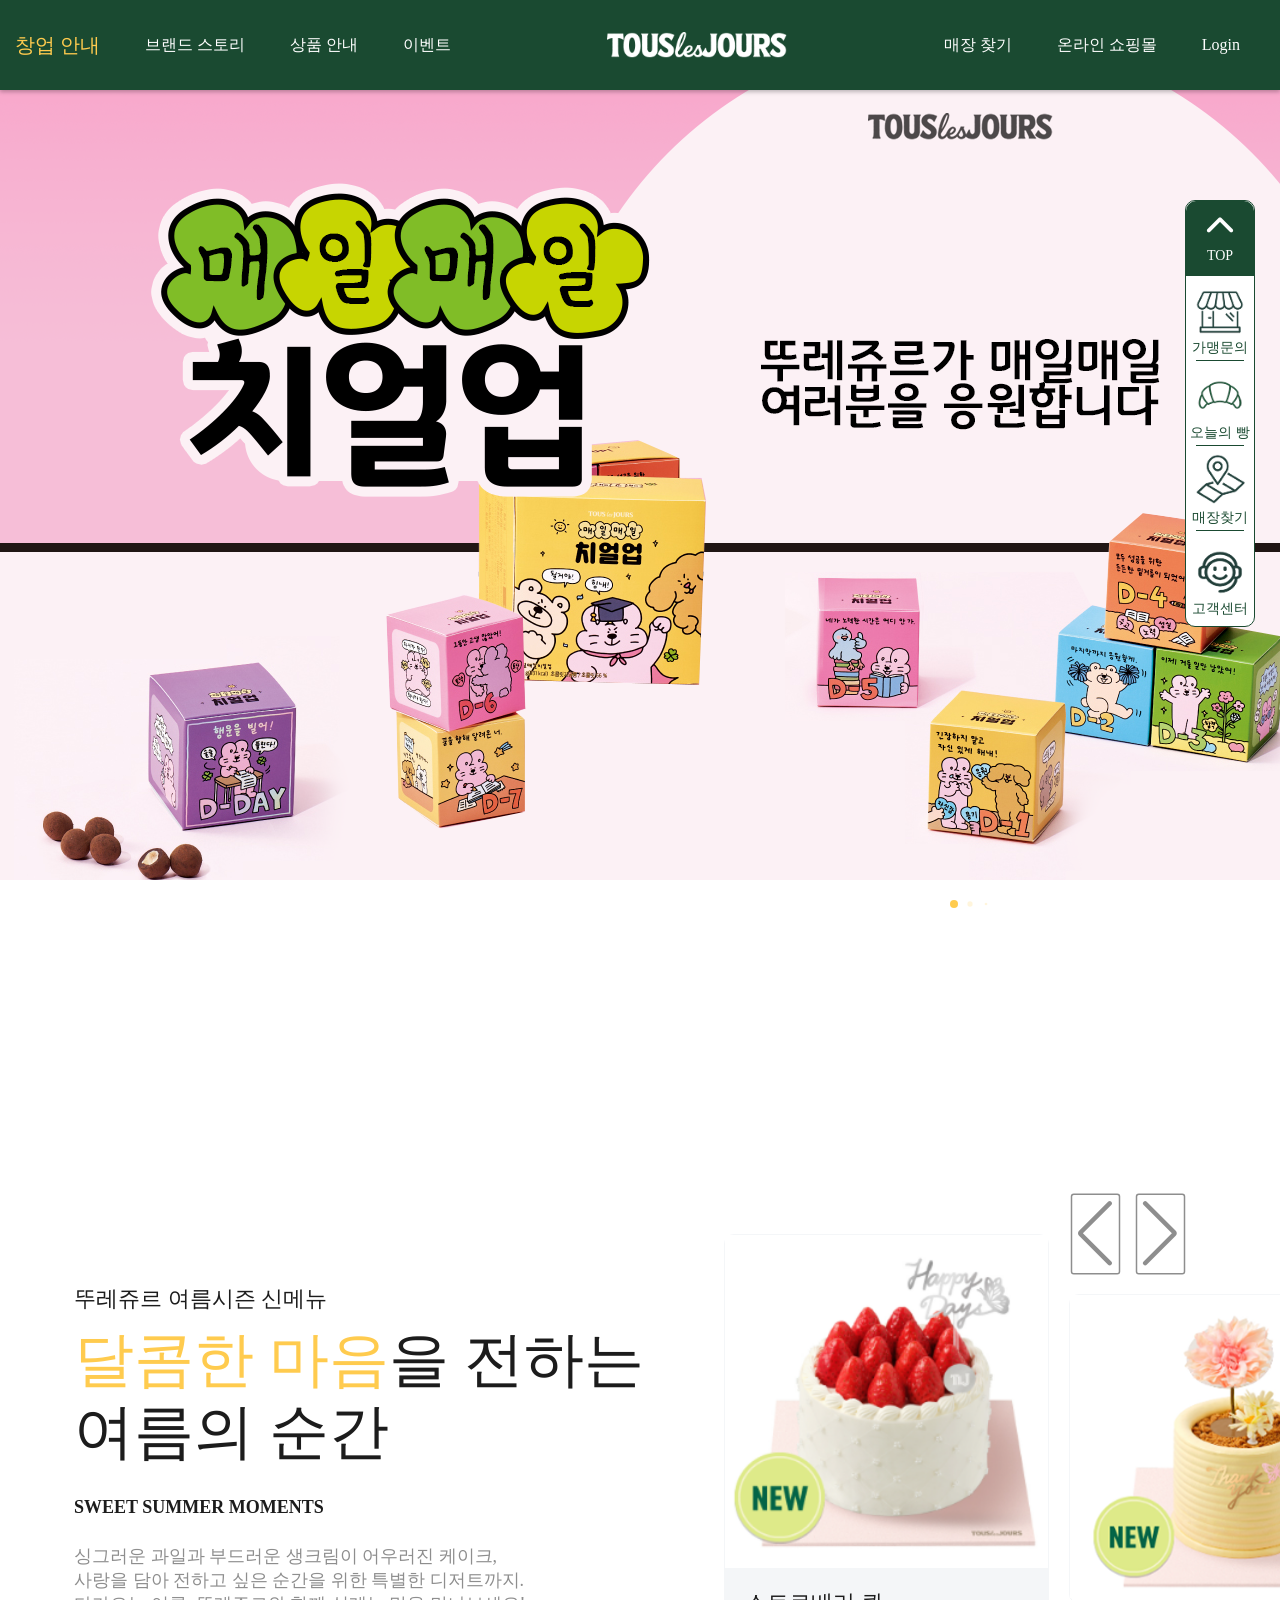
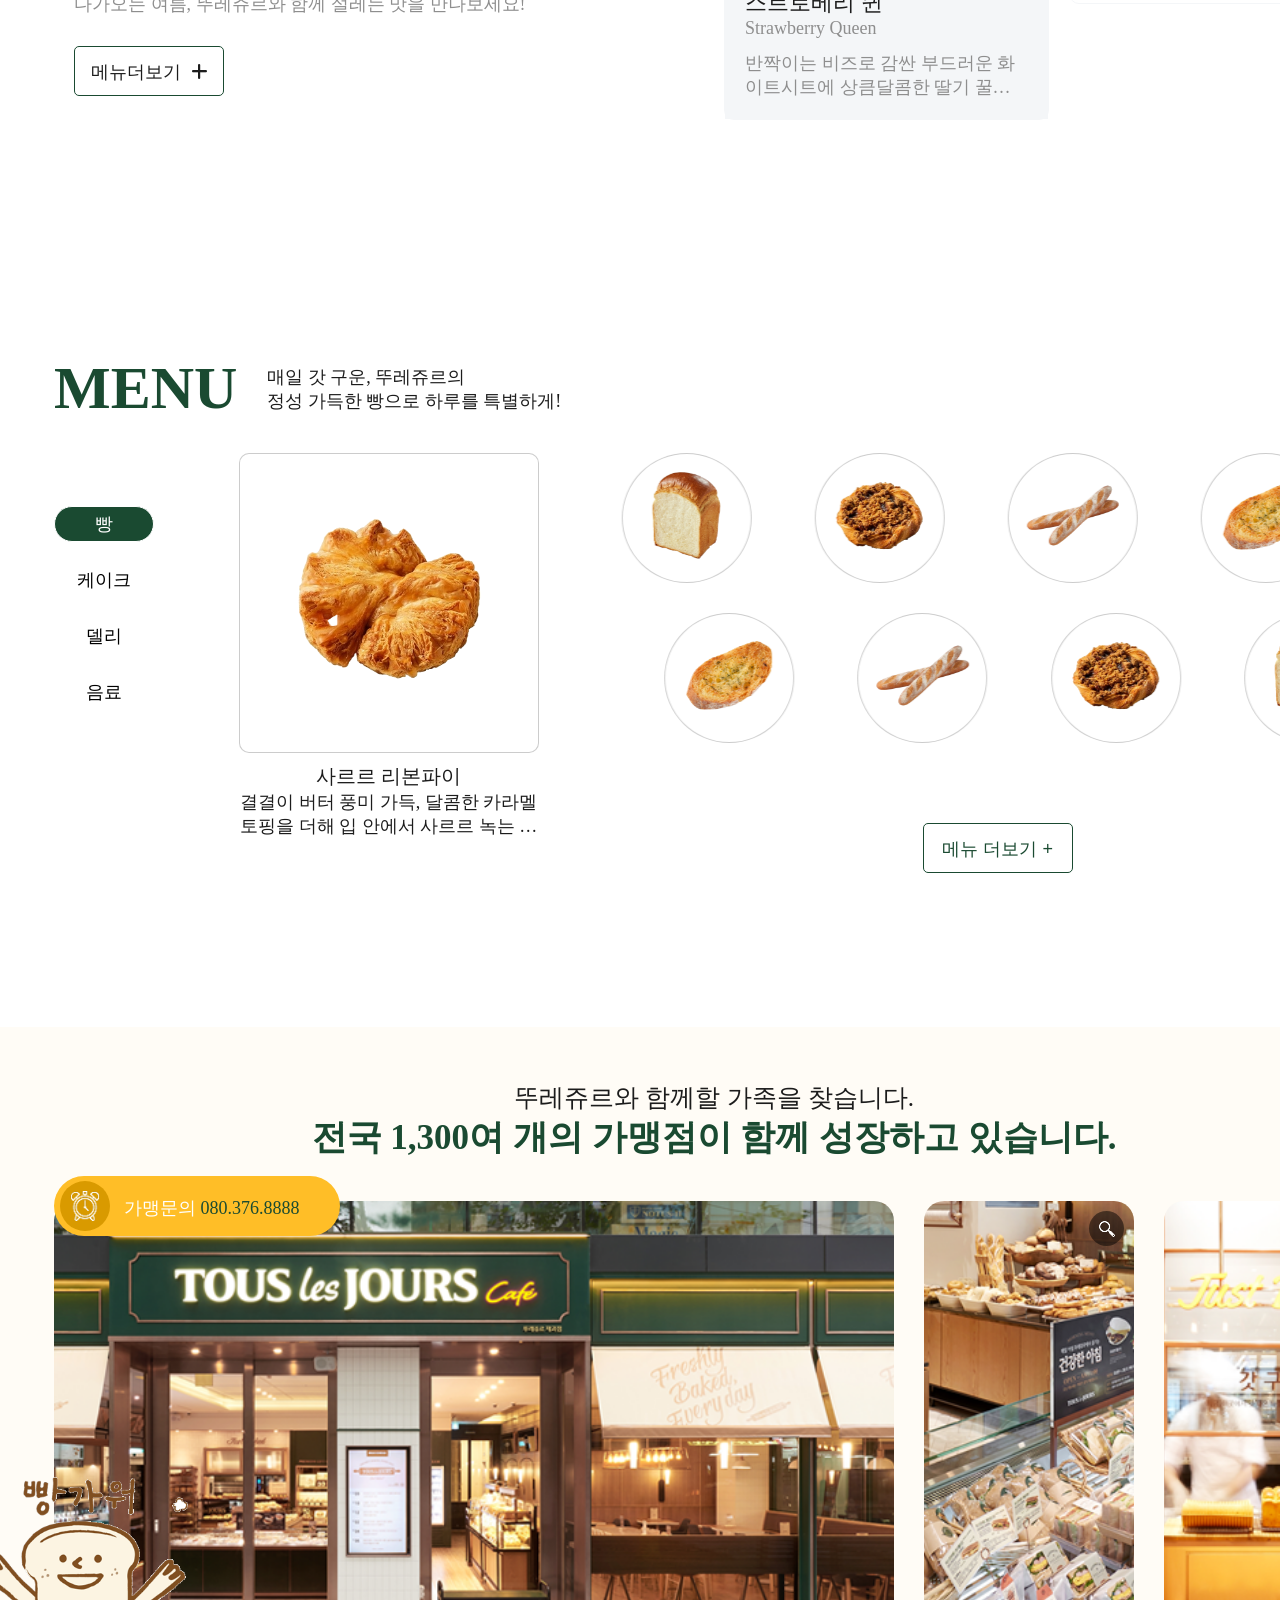
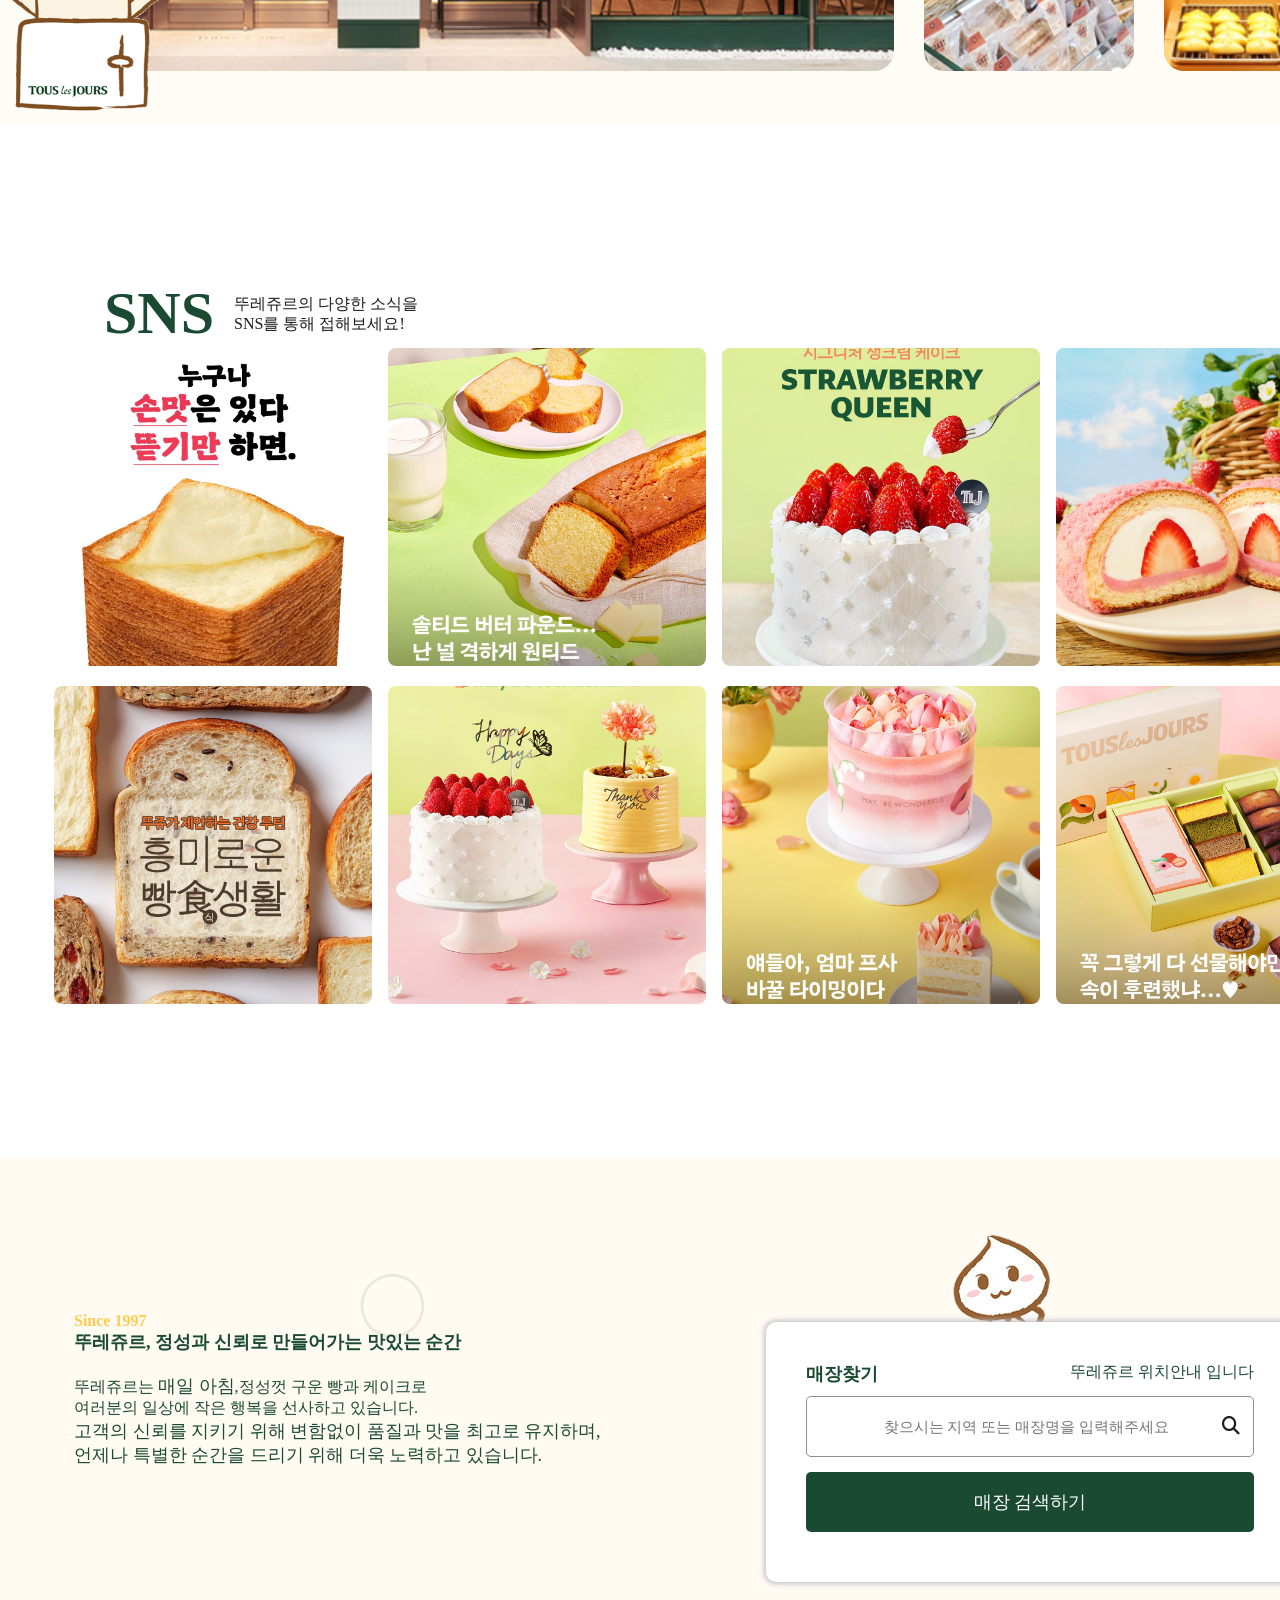
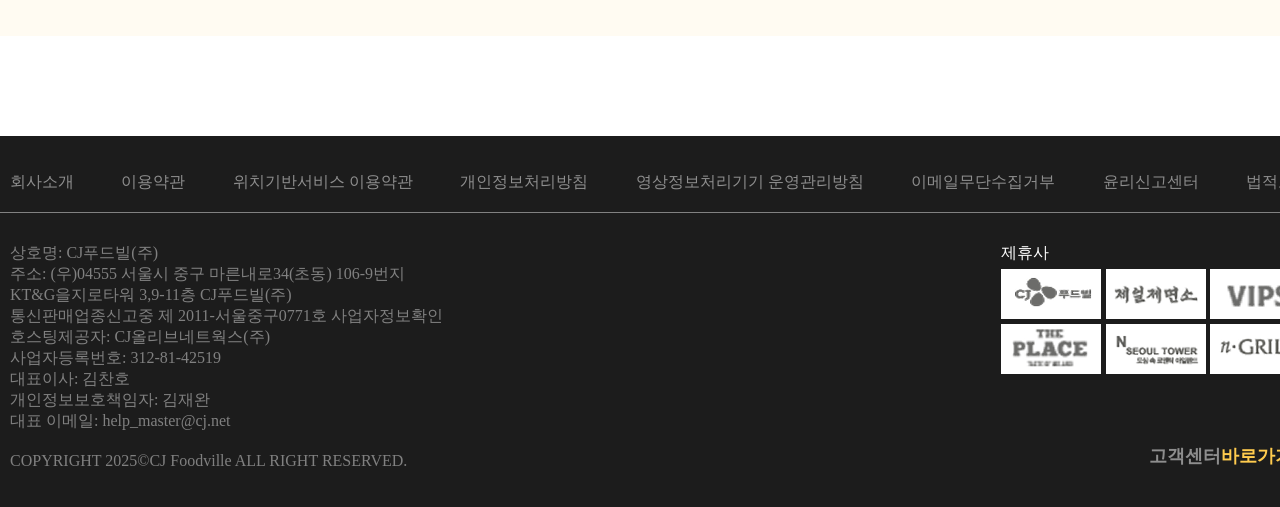
==== commit e4fbfbce: "Update index.html" ====
--- a/index.html
+++ b/index.html
@@ -260,7 +260,7 @@
     <section class="mainVisual">
       <div class="swiper mySwiper09">
         <div class="swiper-wrapper">
-          <div class="swiper-slide"><img src="images/main-visual01l.png" alt="1"></div>
+          <div class="swiper-slide"><img src="images/main-visual01.png" alt="1"></div>
           <div class="swiper-slide"><img src="images/main-visual02.png" alt="2"></div>
           <div class="swiper-slide"><img src="images/main-visual03.png" alt="3"></div>
         </div>
@@ -1067,4 +1067,4 @@
   <script src="js/menuSelect.js"></script>
   <script src="js/style.js"></script>
 </body>
-</html>+</html>
